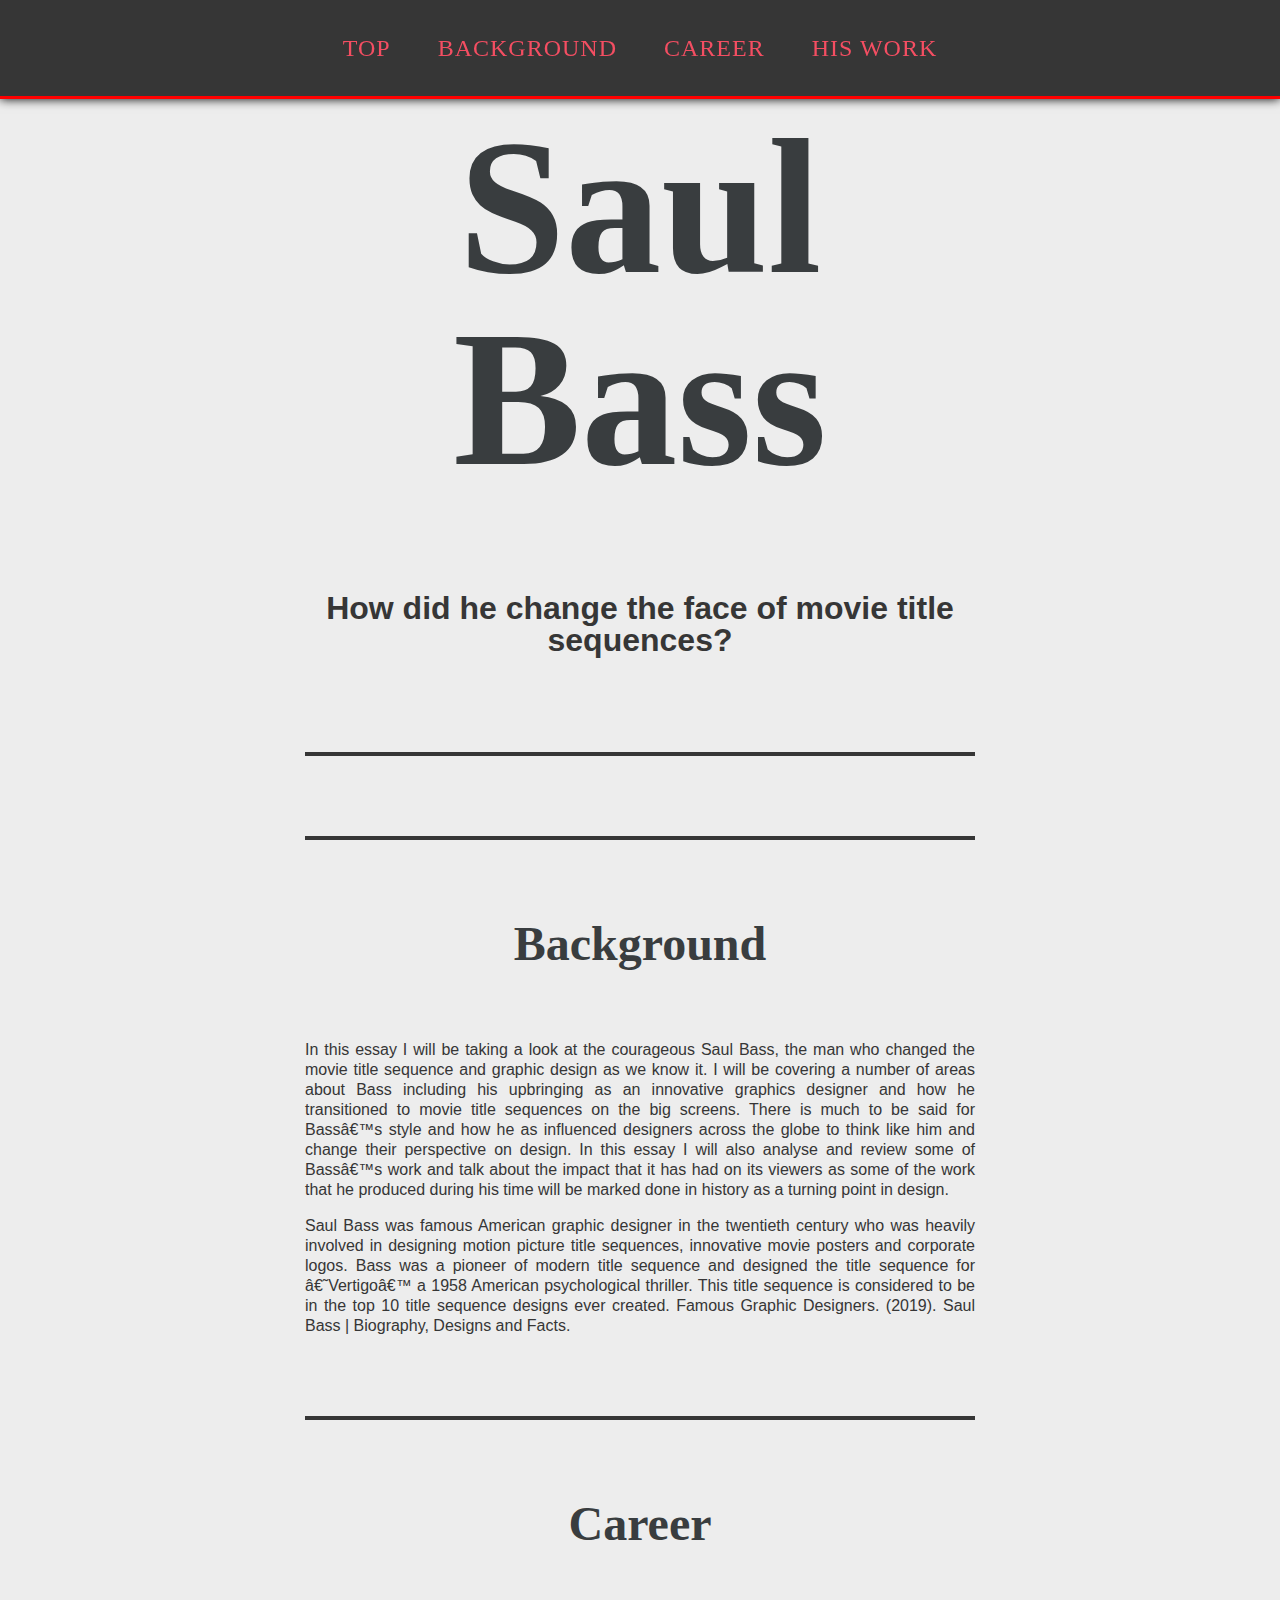
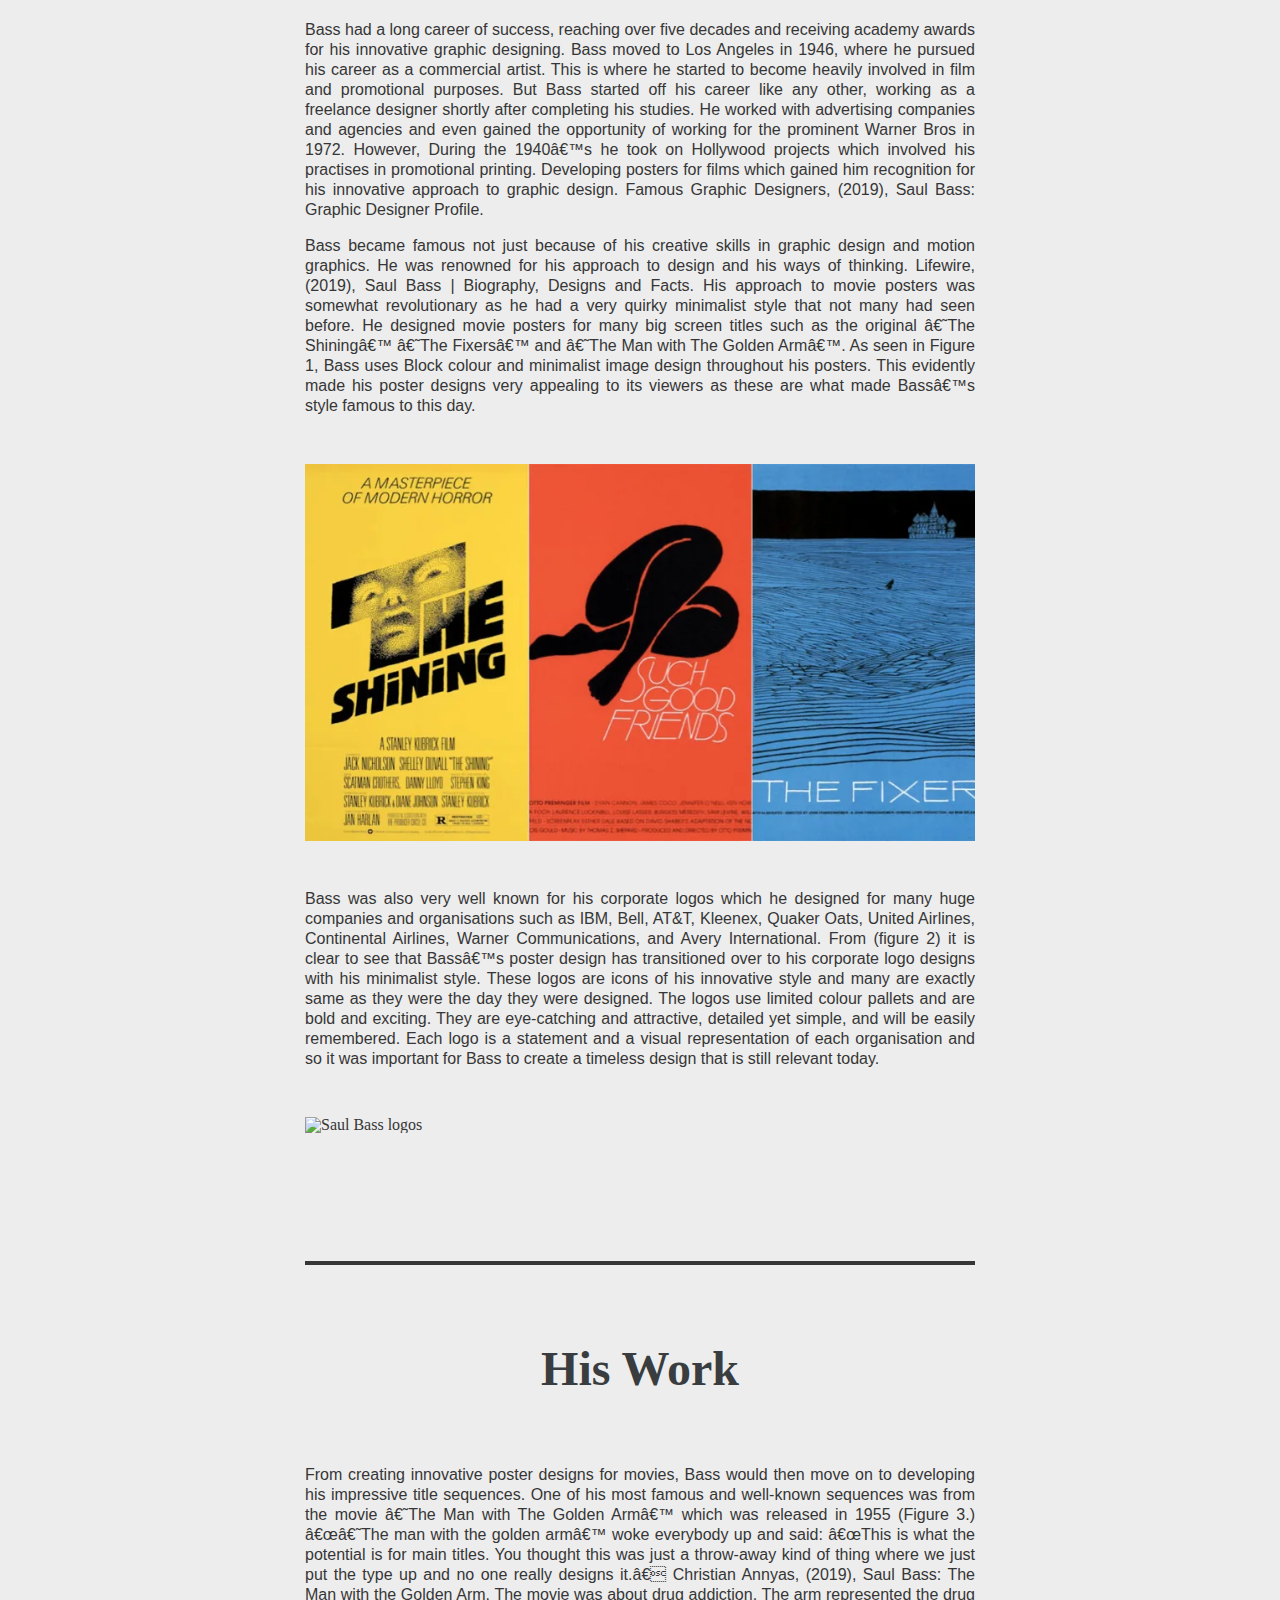
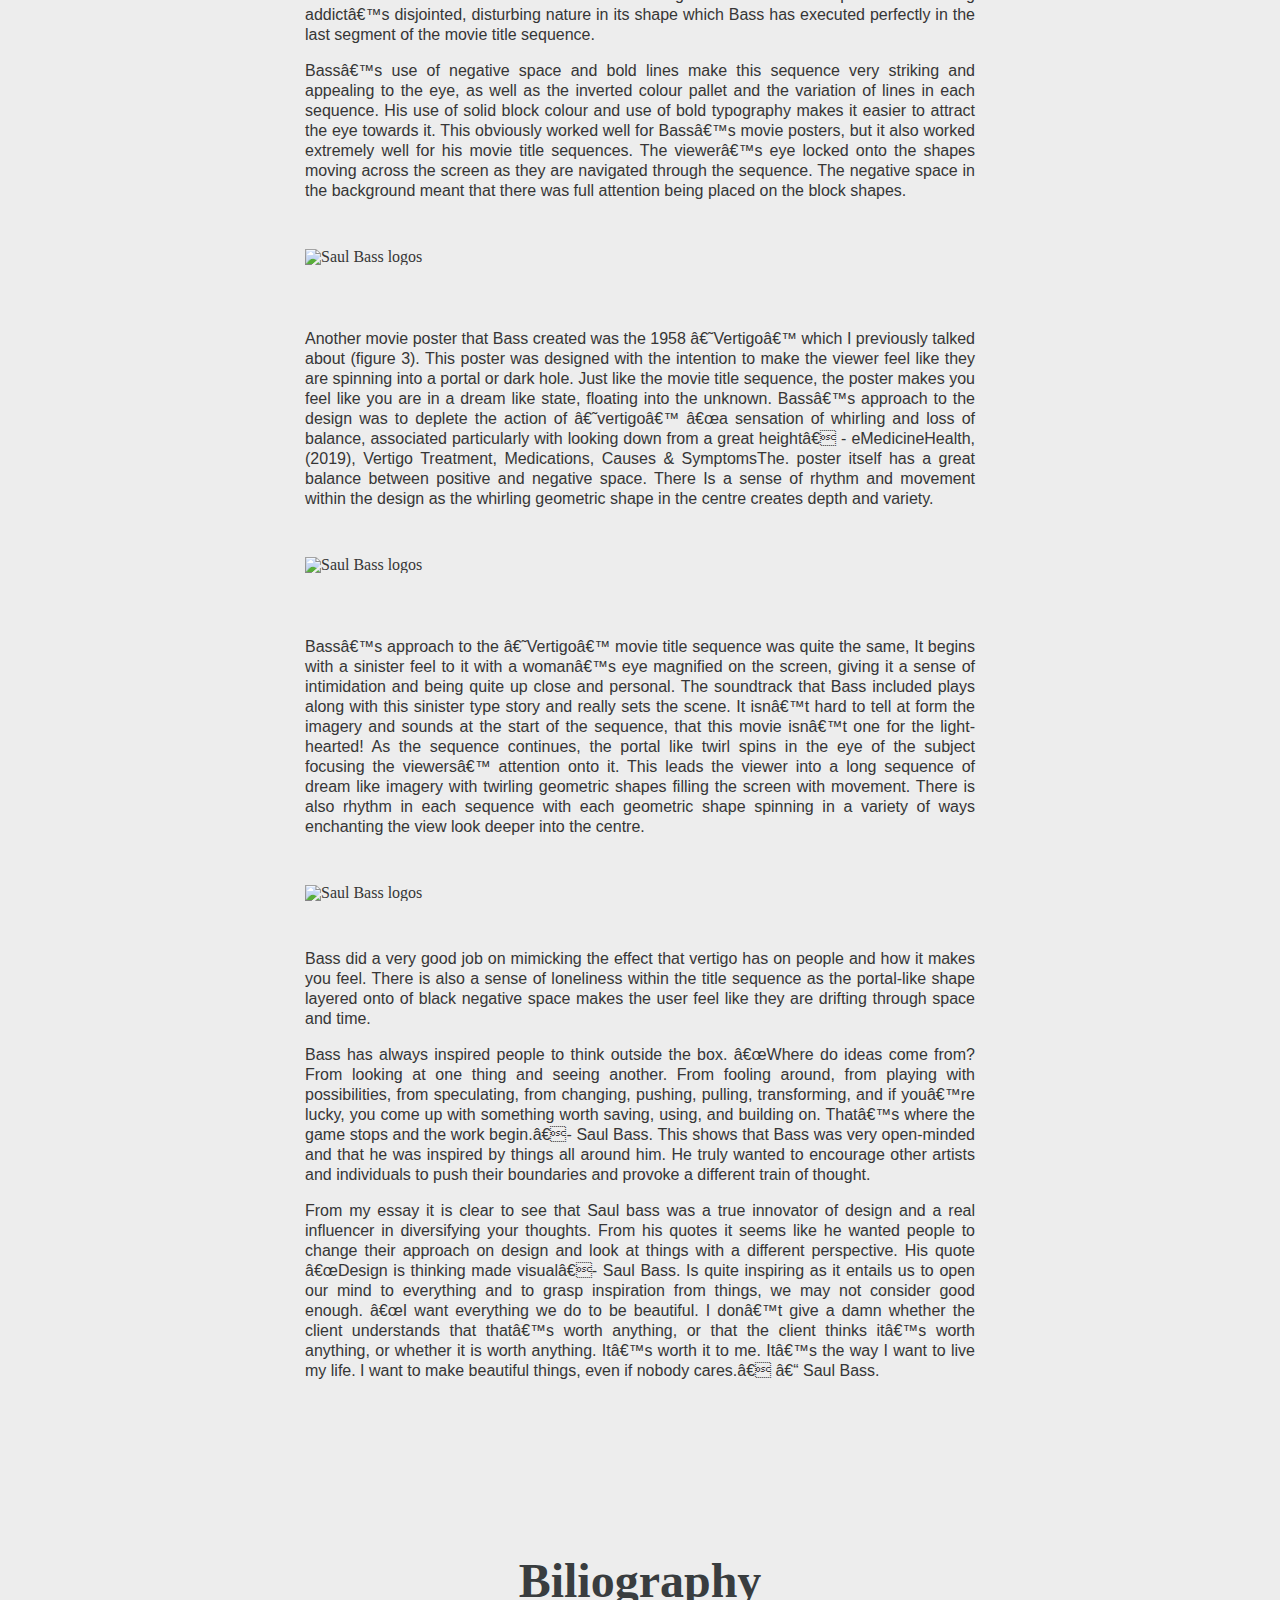
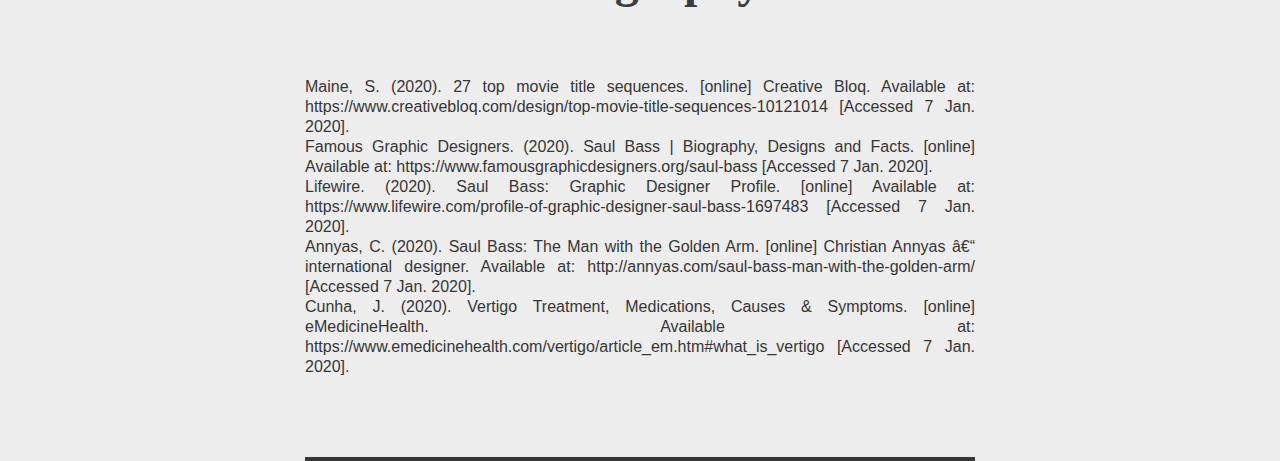
==== index.html @ de278849 "upload index" ====
<!DOCTYPE html>
<html lang="en">
<head>
  <meta charset="uft-8"/>
  <title> Essay </title>
  <link href='css/style013.css'type='text/css'
  rel='stylesheet'>
  </head>

  <body>
    <nav>
      <ul>
        <li><a href="#saul-bass">Top</a></li>
        <li><a href="#background"> Background</a></li>
          <li><a href="#career"> Career</a></li>
            <li><a href="#his-work"> His Work</a></li>
            </ul>
      </nav>
      <div class="hero">
    <header class="hero">
      <section id="saul-bass">
    <h1> Saul Bass</h1>
    <section id="question">
    <h2>How did he change the face of movie title sequences?<h2>
  </section>
</div>
          </header>

          <section id="background">
            <h3 id="background">Background</h3>
            <p>In this essay I will be taking a look at the courageous Saul Bass, the man who changed the movie title sequence and graphic design as we know it. I will be covering a number of areas about Bass including his upbringing as an innovative graphics designer and how he transitioned to movie title sequences on the big screens. There is much to be said for Bass’s style and how he as influenced designers across the globe to think like him and change their perspective on design. In this essay I will also analyse and review some of Bass’s work and talk about the impact that it has had on its viewers as some of the work that he produced during his time will be marked done in history as a turning point in design.</p>
<br>
            <p>Saul Bass was famous American graphic designer in the twentieth century who was heavily involved in designing motion picture title sequences, innovative movie posters and corporate logos. Bass was a pioneer of modern title sequence and designed the title sequence for ‘Vertigo’ a 1958 American psychological thriller. This title sequence is considered to be in the top 10 title sequence designs ever created. Famous Graphic Designers. (2019). Saul Bass | Biography, Designs and Facts.</p>

</section>

<section id="career">
            <h3 id="career">Career</h3>

<p>Bass had a long career of success, reaching over five decades and receiving academy awards for his innovative graphic designing. Bass moved to Los Angeles in 1946, where he pursued his career as a commercial artist. This is where he started to become heavily involved in film and promotional purposes. But Bass started off his career like any other, working as a freelance designer shortly after completing his studies. He worked with advertising companies and agencies and even gained the opportunity of working for the prominent Warner Bros in 1972. However, During the 1940’s he took on Hollywood projects which involved his practises in promotional printing. Developing posters for films which gained him recognition for his innovative approach to graphic design.  Famous Graphic Designers, (2019), Saul Bass: Graphic Designer Profile.
</p>
<br>
            <p>Bass became famous not just because of his creative skills in graphic design and motion graphics. He was renowned for his approach to design and his ways of thinking. Lifewire, (2019), Saul Bass | Biography, Designs and Facts. His approach to movie posters was somewhat revolutionary as he had a very quirky minimalist style that not many had seen before. He designed movie posters for many big screen titles such as the original ‘The Shining’ ‘The Fixers’ and ‘The Man with The Golden Arm’. As seen in Figure 1, Bass uses Block colour and minimalist image design throughout his posters. This evidently made his poster designs very appealing to its viewers as these are what made Bass’s style famous to this day. </p>
<img src="images/picture-1.jpg" alt="Saul Bass Posters" >


            <p>Bass was also very well known for his corporate logos which he designed for many huge companies and organisations such as IBM, Bell, AT&T, Kleenex, Quaker Oats, United Airlines, Continental Airlines, Warner Communications, and Avery International. From (figure 2) it is clear to see that Bass’s poster design has transitioned over to his corporate logo designs with his minimalist style. These logos are icons of his innovative style and many are exactly same as they were the day they were designed. The logos use limited colour pallets and are bold and exciting. They are eye-catching and attractive, detailed yet simple, and will be easily remembered. Each logo is a statement and a visual representation of each organisation and so it was important for Bass to create a timeless design that is still relevant today.</p>
            <img src="images/picture-2.png" alt="Saul Bass logos" >

</section>

<section id="his-work">
            <h3 id="his-work">His Work</h3>
           <p>From creating innovative poster designs for movies, Bass would then move on to developing his impressive title sequences. One of his most famous and well-known sequences was from the movie ‘The Man with The Golden Arm’ which was released in 1955 (Figure 3.) “‘The man with the golden arm’ woke everybody up and said: “This is what the potential is for main titles. You thought this was just a throw-away kind of thing where we just put the type up and no one really designs it.” Christian Annyas, (2019), Saul Bass: The Man with the Golden Arm. The movie was about drug addiction. The arm represented the drug addict’s disjointed, disturbing nature in its shape which Bass has executed perfectly in the last segment of the movie title sequence. </p>
<br>
           <p>Bass’s use of negative space and bold lines make this sequence very striking and appealing to the eye, as well as the inverted colour pallet and the variation of lines in each sequence. His use of solid block colour and use of bold typography makes it easier to attract the eye towards it. This obviously worked well for Bass’s movie posters, but it also worked extremely well for his movie title sequences. The viewer’s eye locked onto the shapes moving across the screen as they are navigated through the sequence. The negative space in the background meant that there was full attention being placed on the block shapes.  </p>
           <img src="images/picture-3.png" alt="Saul Bass logos" >
<br>
           <p>Another movie poster that Bass created was the 1958 ‘Vertigo’ which I previously talked about (figure 3). This poster was designed with the intention to make the viewer feel like they are spinning into a portal or dark hole. Just like the movie title sequence, the poster makes you feel like you are in a dream like state, floating into the unknown. Bass’s approach to the design was to deplete the action of ‘vertigo’ “a sensation of whirling and loss of balance, associated particularly with looking down from a great height” - eMedicineHealth, (2019), Vertigo Treatment, Medications, Causes & SymptomsThe. poster itself has a great balance between positive and negative space. There Is a sense of rhythm and movement within the design as the whirling geometric shape in the centre creates depth and variety.</p>
           <img src="images/picture-4.jpg" alt="Saul Bass logos" >
           <br>
           <p>Bass’s approach to the ‘Vertigo’ movie title sequence was quite the same, It begins with a sinister feel to it with a woman’s eye magnified on the screen, giving it a sense of intimidation and being quite up close and personal. The soundtrack that Bass included plays along with this sinister type story and really sets the scene. It isn’t hard to tell at form the imagery and sounds at the start of the sequence, that this movie isn’t one for the light-hearted! As the sequence continues, the portal like twirl spins in the eye of the subject focusing the viewers’ attention onto it. This leads the viewer into a long sequence of dream like imagery with twirling geometric shapes filling the screen with movement. There is also rhythm in each sequence with each geometric shape spinning in a variety of ways enchanting the view look deeper into the centre.</p>
           <img src="images/picture-5.jpg" alt="Saul Bass logos" >
           <p>Bass did a very good job on mimicking the effect that vertigo has on people and how it makes you feel. There is also a sense of loneliness within the title sequence as the portal-like shape layered onto of black negative space makes the user feel like they are drifting through space and time. </p>
           <br>
           <p>Bass has always inspired people to think outside the box. “Where do ideas come from? From looking at one thing and seeing another. From fooling around, from playing with possibilities, from speculating, from changing, pushing, pulling, transforming, and if you’re lucky, you come up with something worth saving, using, and building on. That’s where the game stops and the work begin.”- Saul Bass. This shows that Bass was very open-minded and that he was inspired by things all around him. He truly wanted to encourage other artists and individuals to push their boundaries and provoke a different train of thought.</p>
           <br>
           <p>From my essay it is clear to see that Saul bass was a true innovator of design and a real influencer in diversifying your thoughts. From his quotes it seems like he wanted people to change their approach on design and look at things with a different perspective. His quote “Design is thinking made visual”- Saul Bass. Is quite inspiring as it entails us to open our mind to everything and to grasp inspiration from things, we may not consider good enough. “I want everything we do to be beautiful. I don’t give a damn whether the client understands that that’s worth anything, or that the client thinks it’s worth anything, or whether it is worth anything. It’s worth it to me. It’s the way I want to live my life. I want to make beautiful things, even if nobody cares.” – Saul Bass. </p>
         <br>
         </section>
         <section>
           <h3> Biliography </h3>

           <p>Maine, S. (2020). 27 top movie title sequences. [online] Creative Bloq. Available at: https://www.creativebloq.com/design/top-movie-title-sequences-10121014 [Accessed 7 Jan. 2020].</p>
           <p>Famous Graphic Designers. (2020). Saul Bass | Biography, Designs and Facts. [online] Available at: https://www.famousgraphicdesigners.org/saul-bass [Accessed 7 Jan. 2020].</p>
           <p>Lifewire. (2020). Saul Bass: Graphic Designer Profile. [online] Available at: https://www.lifewire.com/profile-of-graphic-designer-saul-bass-1697483 [Accessed 7 Jan. 2020].</p>
           <p>Annyas, C. (2020). Saul Bass: The Man with the Golden Arm. [online] Christian Annyas – international designer. Available at: http://annyas.com/saul-bass-man-with-the-golden-arm/ [Accessed 7 Jan. 2020].</p>
           <p>Cunha, J. (2020). Vertigo Treatment, Medications, Causes & Symptoms. [online] eMedicineHealth. Available at: https://www.emedicinehealth.com/vertigo/article_em.htm#what_is_vertigo [Accessed 7 Jan. 2020].</p>
           <p></p>


<footer> </footer>
</body>
</html>
---- css/style013.css ----
/*-------- CSS Reset -------*/

*{
padding:0;
margin:0;
font-size:100%;
line-height:1em;
}

body{
  width:80%;
  max-width: 700px;
  margin: auto;
  background: #EDEDED;
  color:#363636;
  Font-family: 'Futura', serif;

}
  /*---------- Typography ------------*/

  h1,h2,h3,h4 {normal;
      font-weight: normal;
      color:#393D3F;
      text-align: center;
    }

    p {font-family: 'Futura', sans-serif;
  color: #363636;
text-align: center;
line-height:20px;
text-align: justify;
}

    h1 {font-size: 12em;
      text-align: center;
      font-weight: bold;
    }
    h2 {font-size: 2em;
    font-family: 'Futura', sans-serif;
    color: #363636;
    font-weight: bold;
    padding-top: 2em;
    }
    h3 {font-size: 3em;
        margin-bottom: 1.5em;
      text-align: center;
    font-weight: bold;}

        /*---------style links------*/
        a{
          color: #8F0040
          text-decoration: none;
        }
        a:hover{
          color:chocolate;
          border-bottom: none;
        }
        /*--------image--------*/
        img {
          display: block;
          margin: 3em auto;
          padding: 0;
          max-width: 100%;}

        #picture-1 {
          padding-top:5em;
        }



        /*------------------- NAVIGATION ------------------*/
        nav {
            position: fixed;
            top: 0;
            left: 0;
            margin: 0;
            width: 100%;
            background-color: #363636;
            padding: 1.5em 0;
            font-size: 1.5em;
            box-shadow: 0 0 10px 0 black;
              border-bottom: 3px solid red;

        }

        nav ul {
            text-align: center;
            text-transform: uppercase;
            letter-spacing: 1px;
        }

        nav ul li {
            display:inline;
            margin: 20px;
            background: none;
        }

        nav a:link {
            color: #f44e62;
            text-decoration: none;
        }

        nav a:visited {
            color: #fafafa;
        }

        nav a:hover {
            border-bottom: none;
            color: #f44e62;
            transition: all 0.3s ease-in-out;}

        section{ background-color: #EDEDED;
        color: #363636;
        width:100%;
        max-width: 670px;
        margin: auto;
        padding: 5em 0;
        border-bottom: 4px solid #363636;
}
#his-work{
  border-bottom: none;
}

#question {
  padding-top: 2em;
  padding-bottom: 2em;
text-align: center;}
#saul-bass {
  padding-top: 7em;
  padding-bottom: 5em;

}
/*---------header----------*/
#header {
background: black url(images/saul_bass.jpg) center no-repeat;
}



          /*--------adding Flex--------*/

          article {display:flex;
          padding-right: 1em;}

          .main {flex: 3;
          padding-right: 1em;}

          aside {flex: 1;
          font-size: 0.75em;
         font-style:italic;
         border-left: 1px solid #333;
         padding-left: 1em;
         }


#background .flex-container{
  display: flex;
}
#background .flex-item {
  flex-wrap: wrap;
  text
}
#background p{
  text-align: justify;
}
#career .flex-container{
  display: flex;
}
#career .flex-item {
  flex-wrap: wrap;
  text
}
#career p{
  text-align:justify;
}
#his-work .flex-container{
  display: flex;
}
#his-work .flex-item {
  flex-wrap: wrap;
  text
}
#his-work p{
  text-align:justify;
}

         /*---------footer
         footer {
             text-align: center;
             font-size: 0.707em;
             padding: 2em 0 4em 0;
             background-color: #363636;
             bottom: 0;
             left: 0;
             margin: 0;
             width: 100%; -------*/
         }
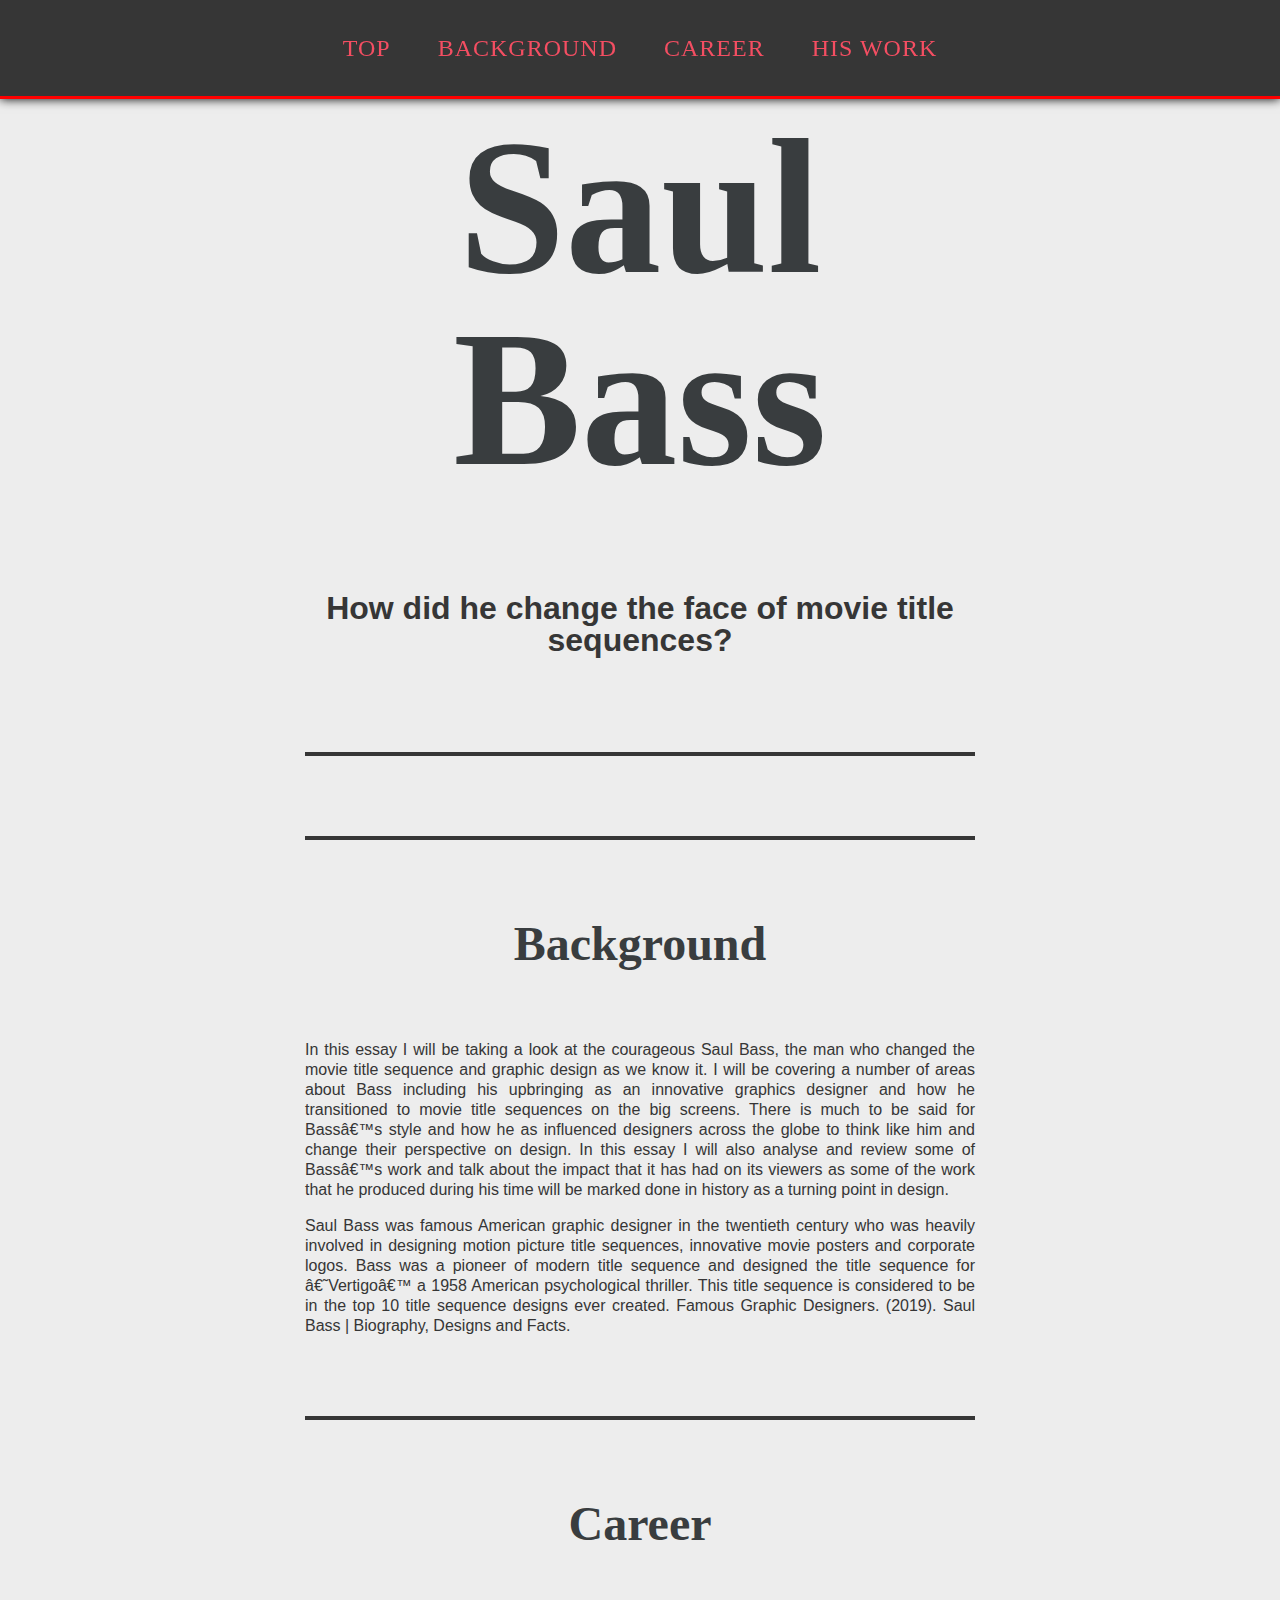
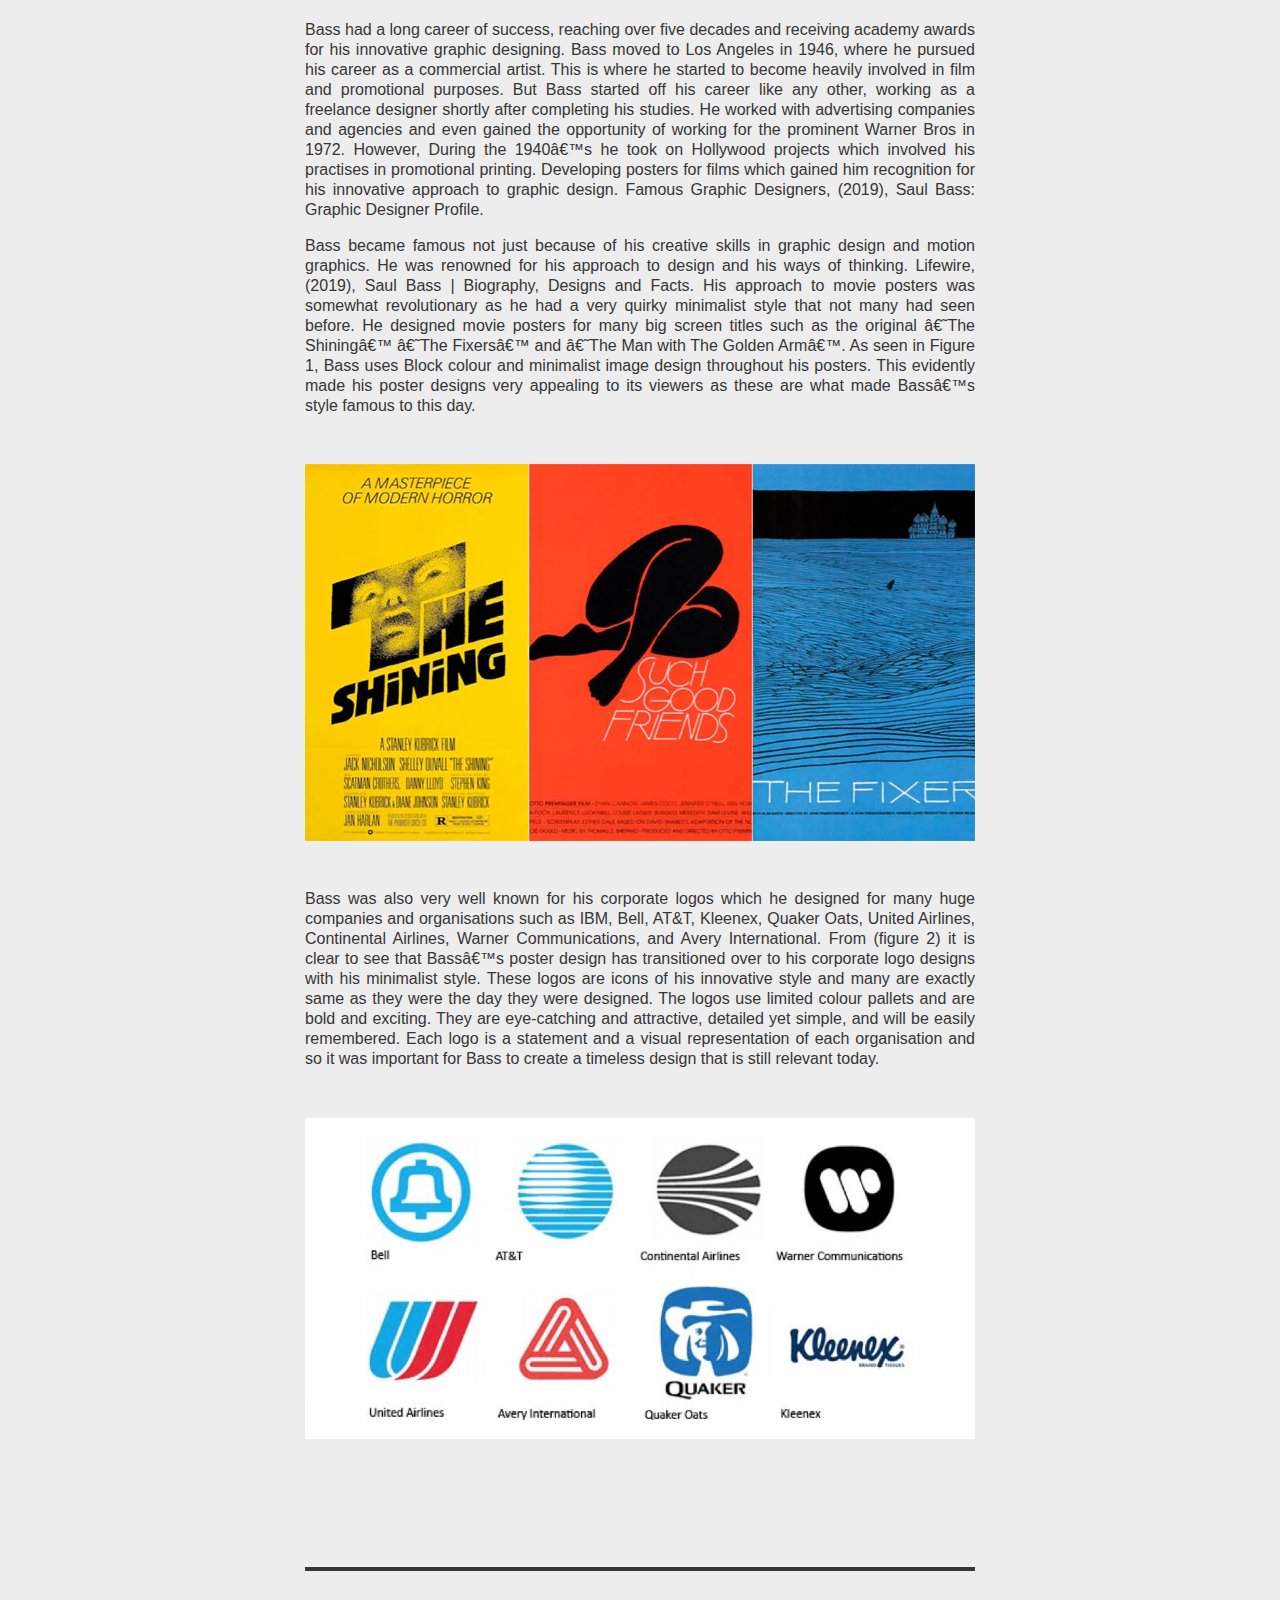
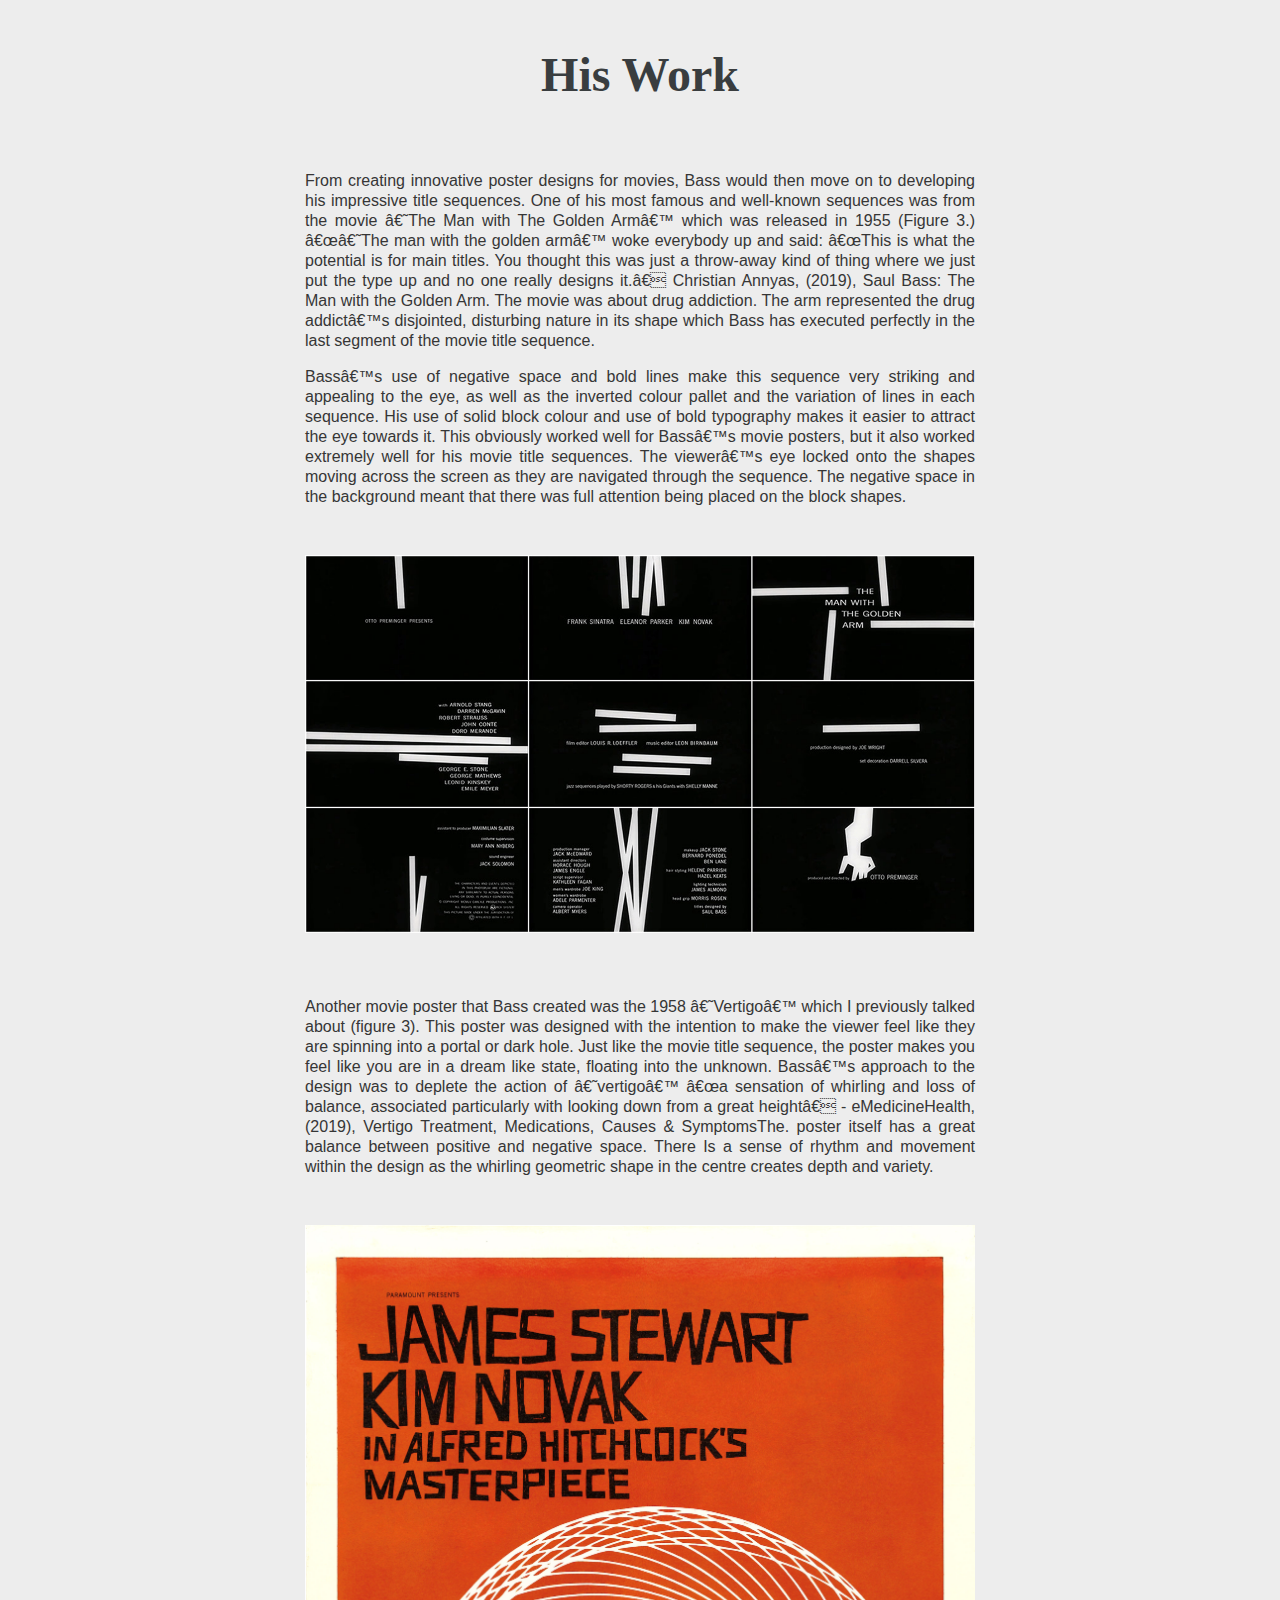
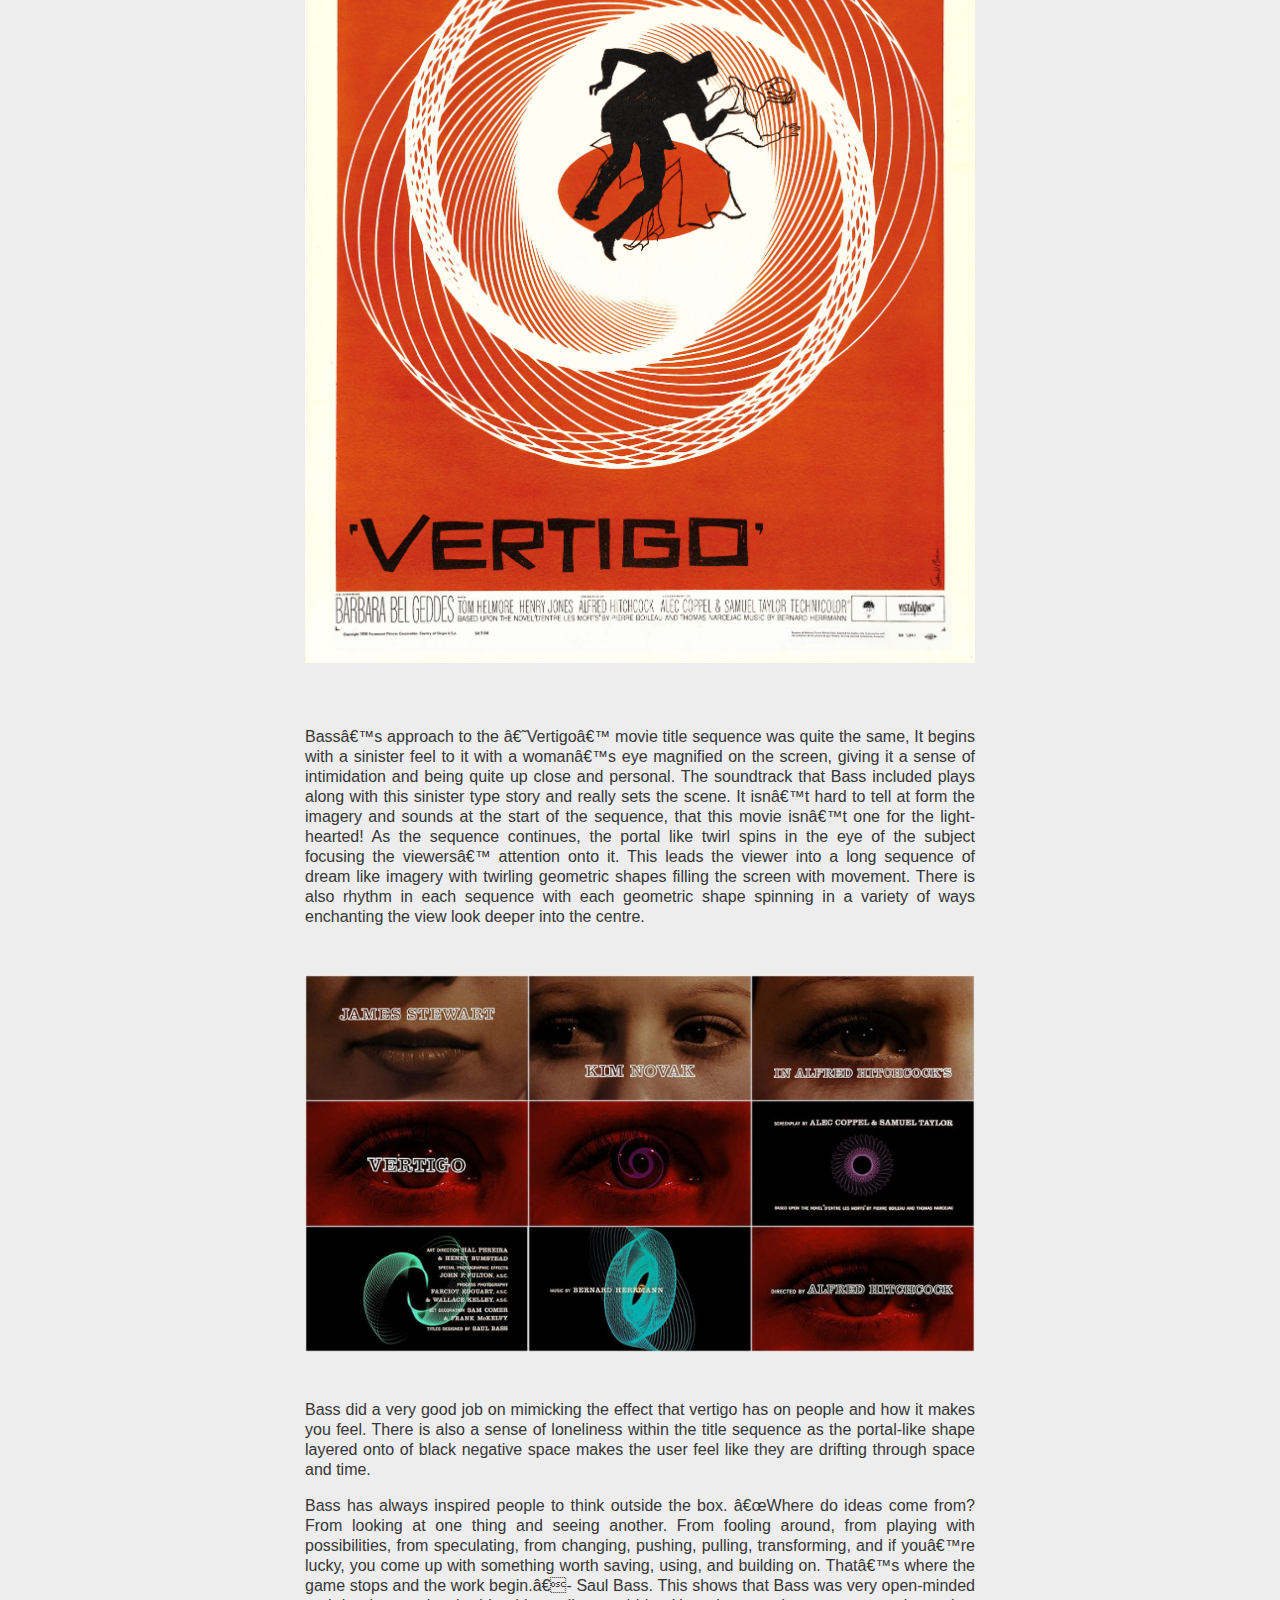
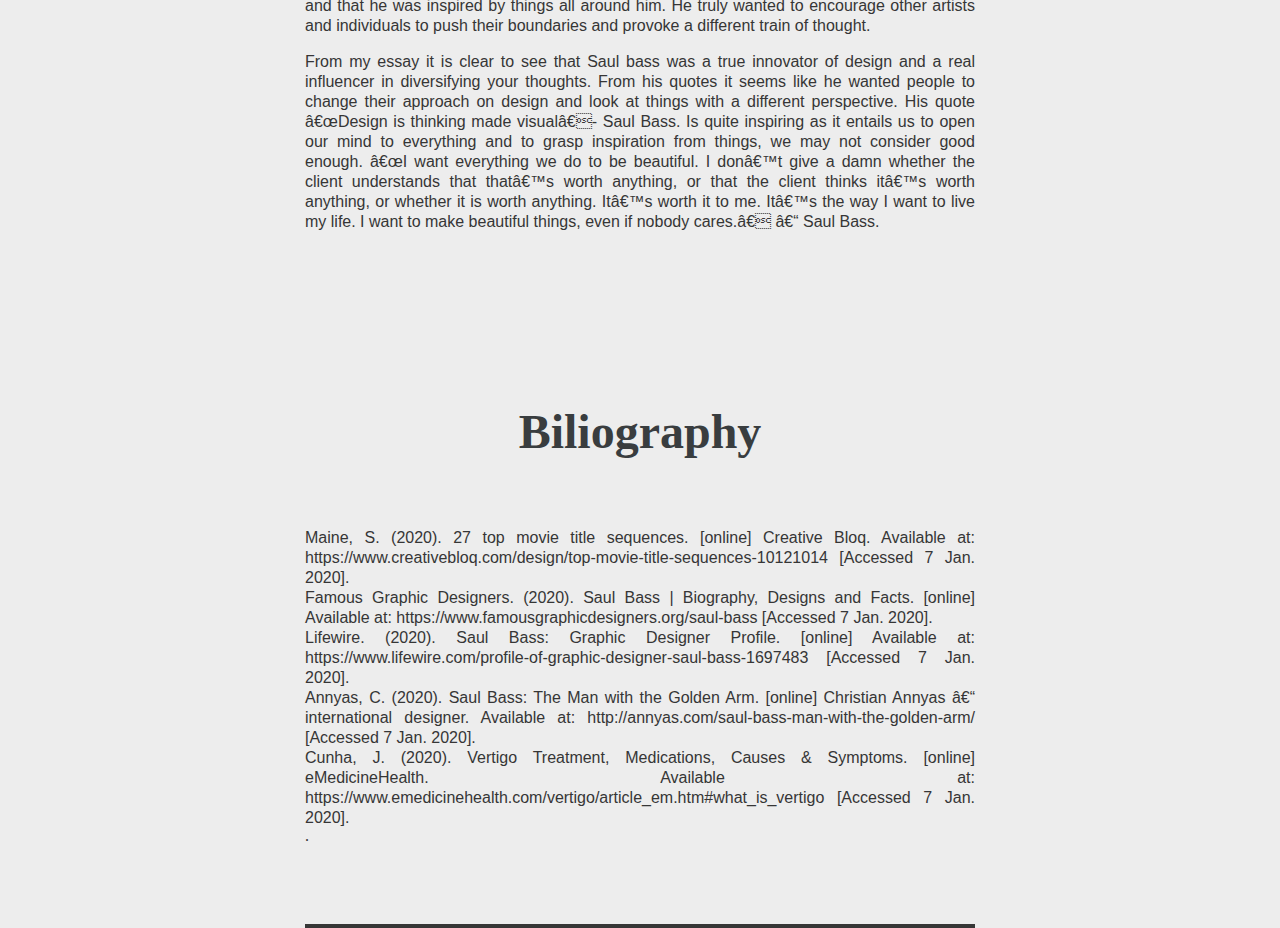
==== commit ba081eab: "update full stop" ====
--- a/index.html
+++ b/index.html
@@ -75,7 +75,7 @@
            <p>Famous Graphic Designers. (2020). Saul Bass | Biography, Designs and Facts. [online] Available at: https://www.famousgraphicdesigners.org/saul-bass [Accessed 7 Jan. 2020].</p>
            <p>Lifewire. (2020). Saul Bass: Graphic Designer Profile. [online] Available at: https://www.lifewire.com/profile-of-graphic-designer-saul-bass-1697483 [Accessed 7 Jan. 2020].</p>
            <p>Annyas, C. (2020). Saul Bass: The Man with the Golden Arm. [online] Christian Annyas – international designer. Available at: http://annyas.com/saul-bass-man-with-the-golden-arm/ [Accessed 7 Jan. 2020].</p>
-           <p>Cunha, J. (2020). Vertigo Treatment, Medications, Causes & Symptoms. [online] eMedicineHealth. Available at: https://www.emedicinehealth.com/vertigo/article_em.htm#what_is_vertigo [Accessed 7 Jan. 2020].</p>
+           <p>Cunha, J. (2020). Vertigo Treatment, Medications, Causes & Symptoms. [online] eMedicineHealth. Available at: https://www.emedicinehealth.com/vertigo/article_em.htm#what_is_vertigo [Accessed 7 Jan. 2020].</p>.
            <p></p>
 
 
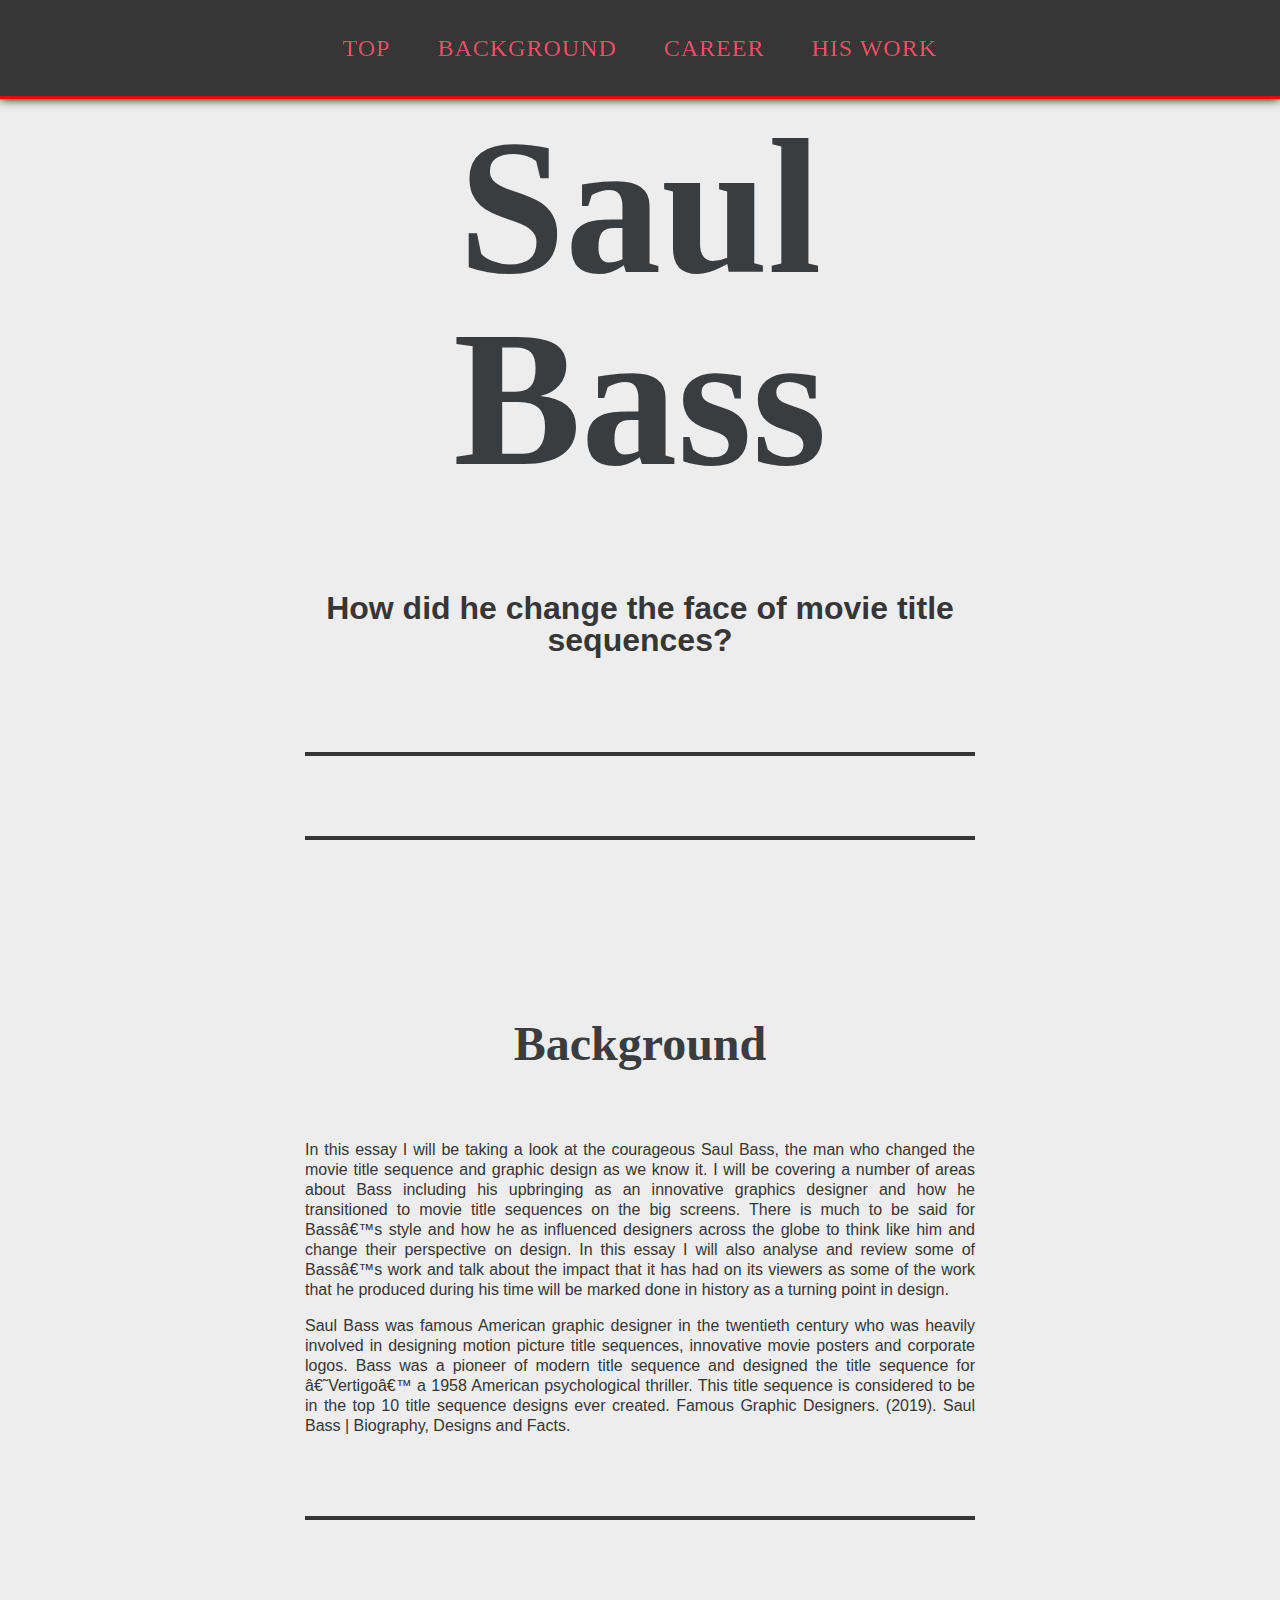
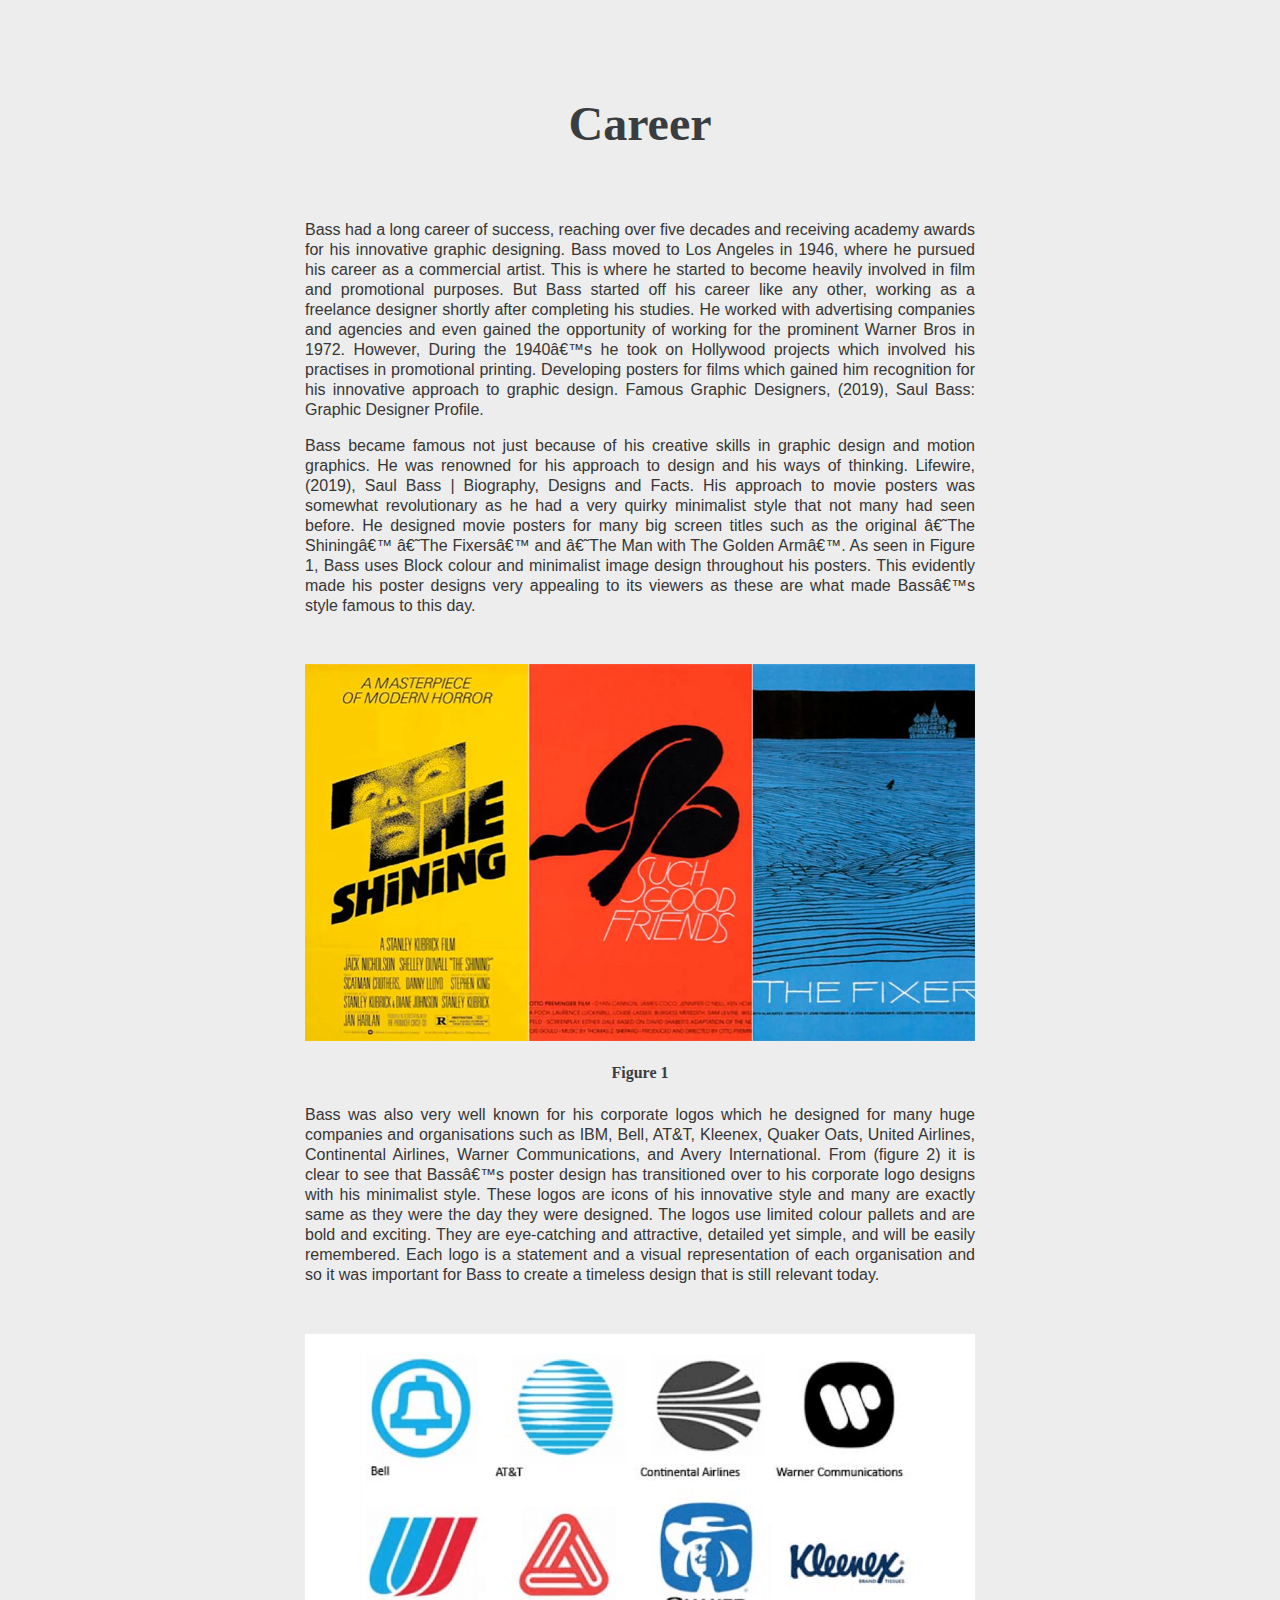
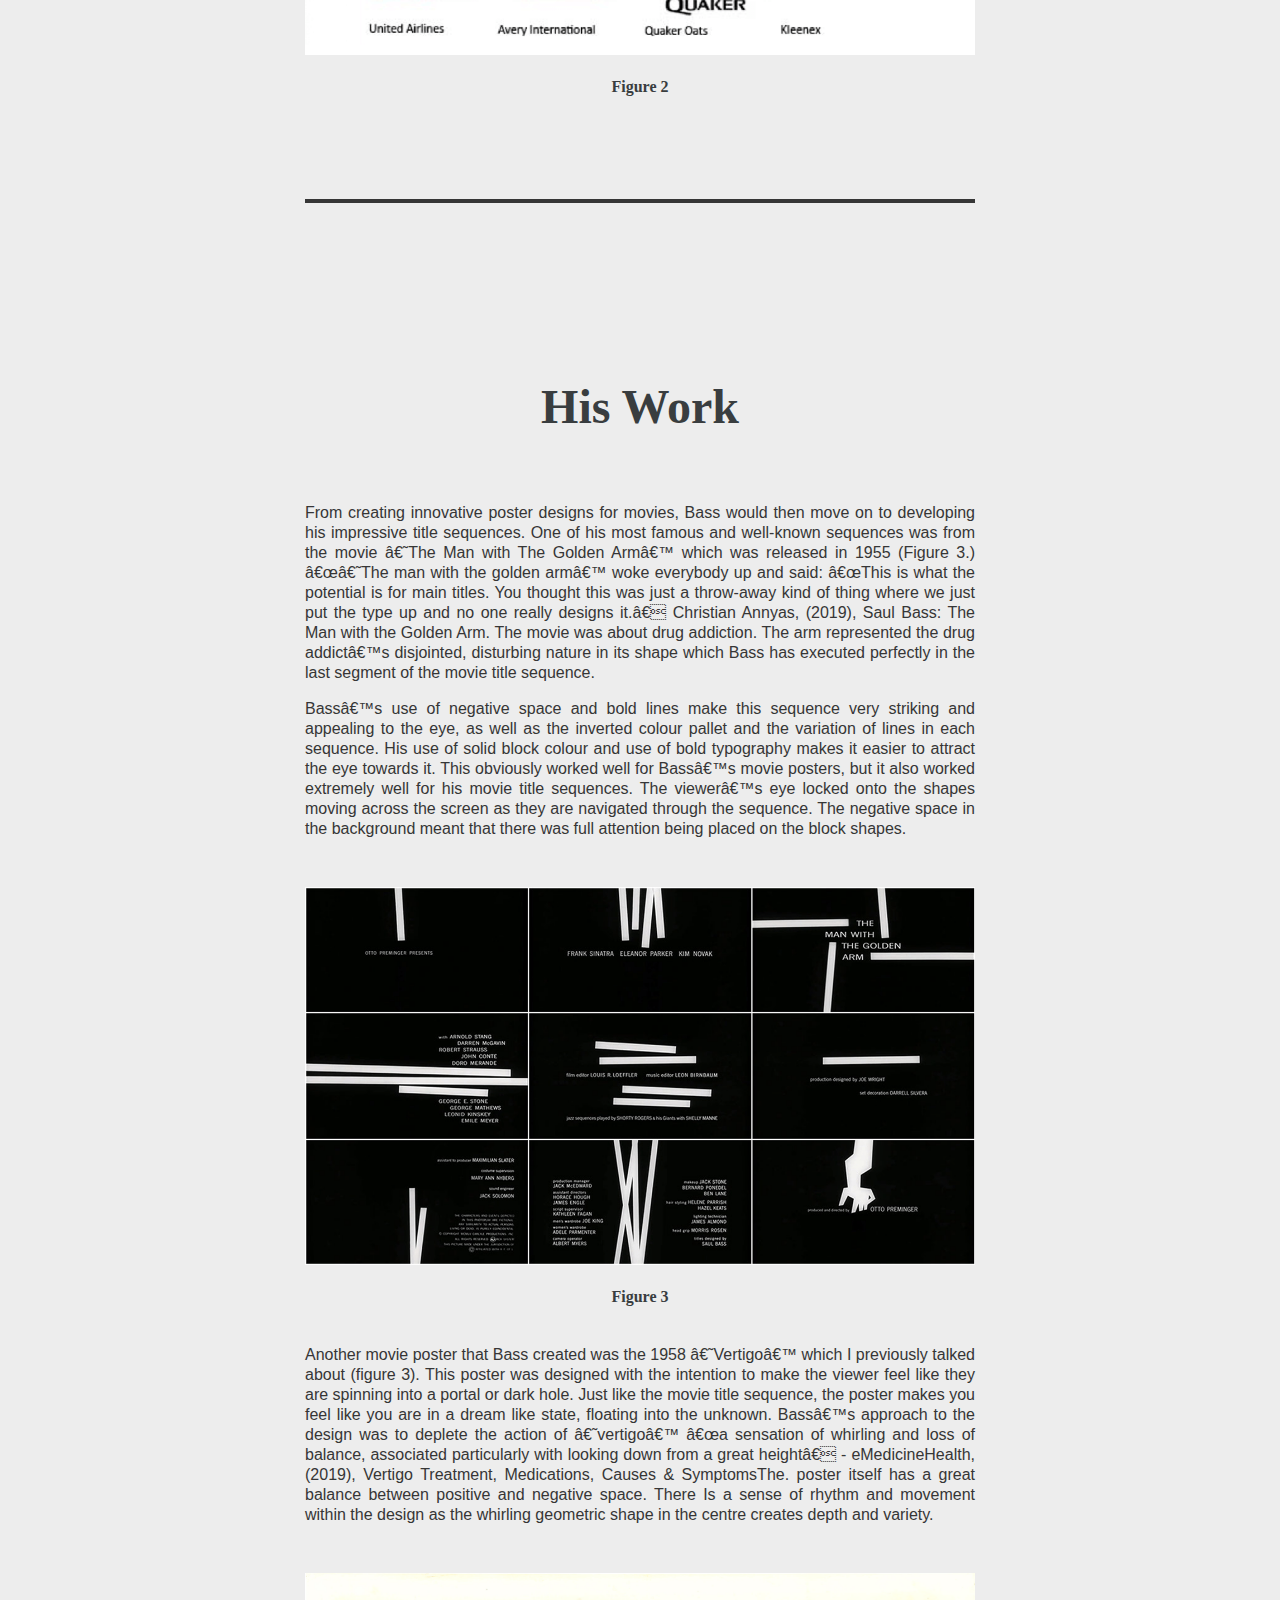
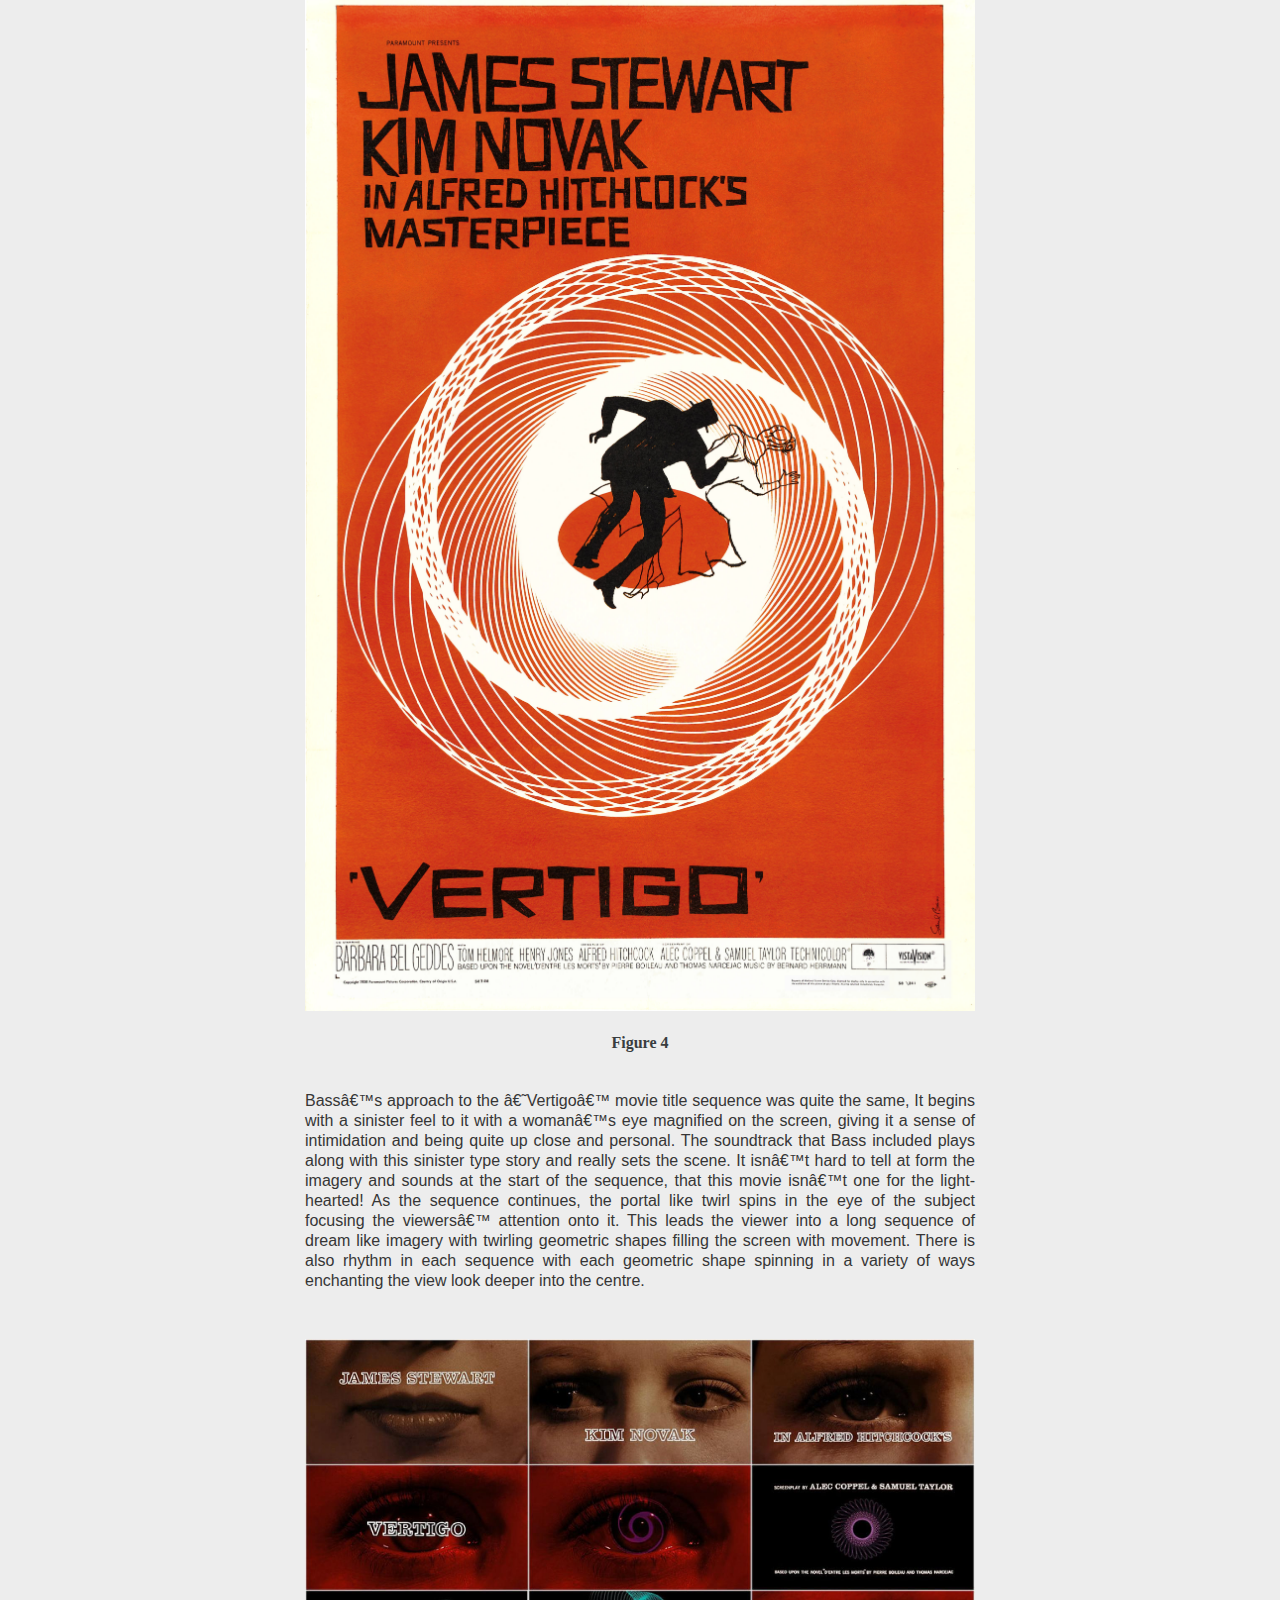
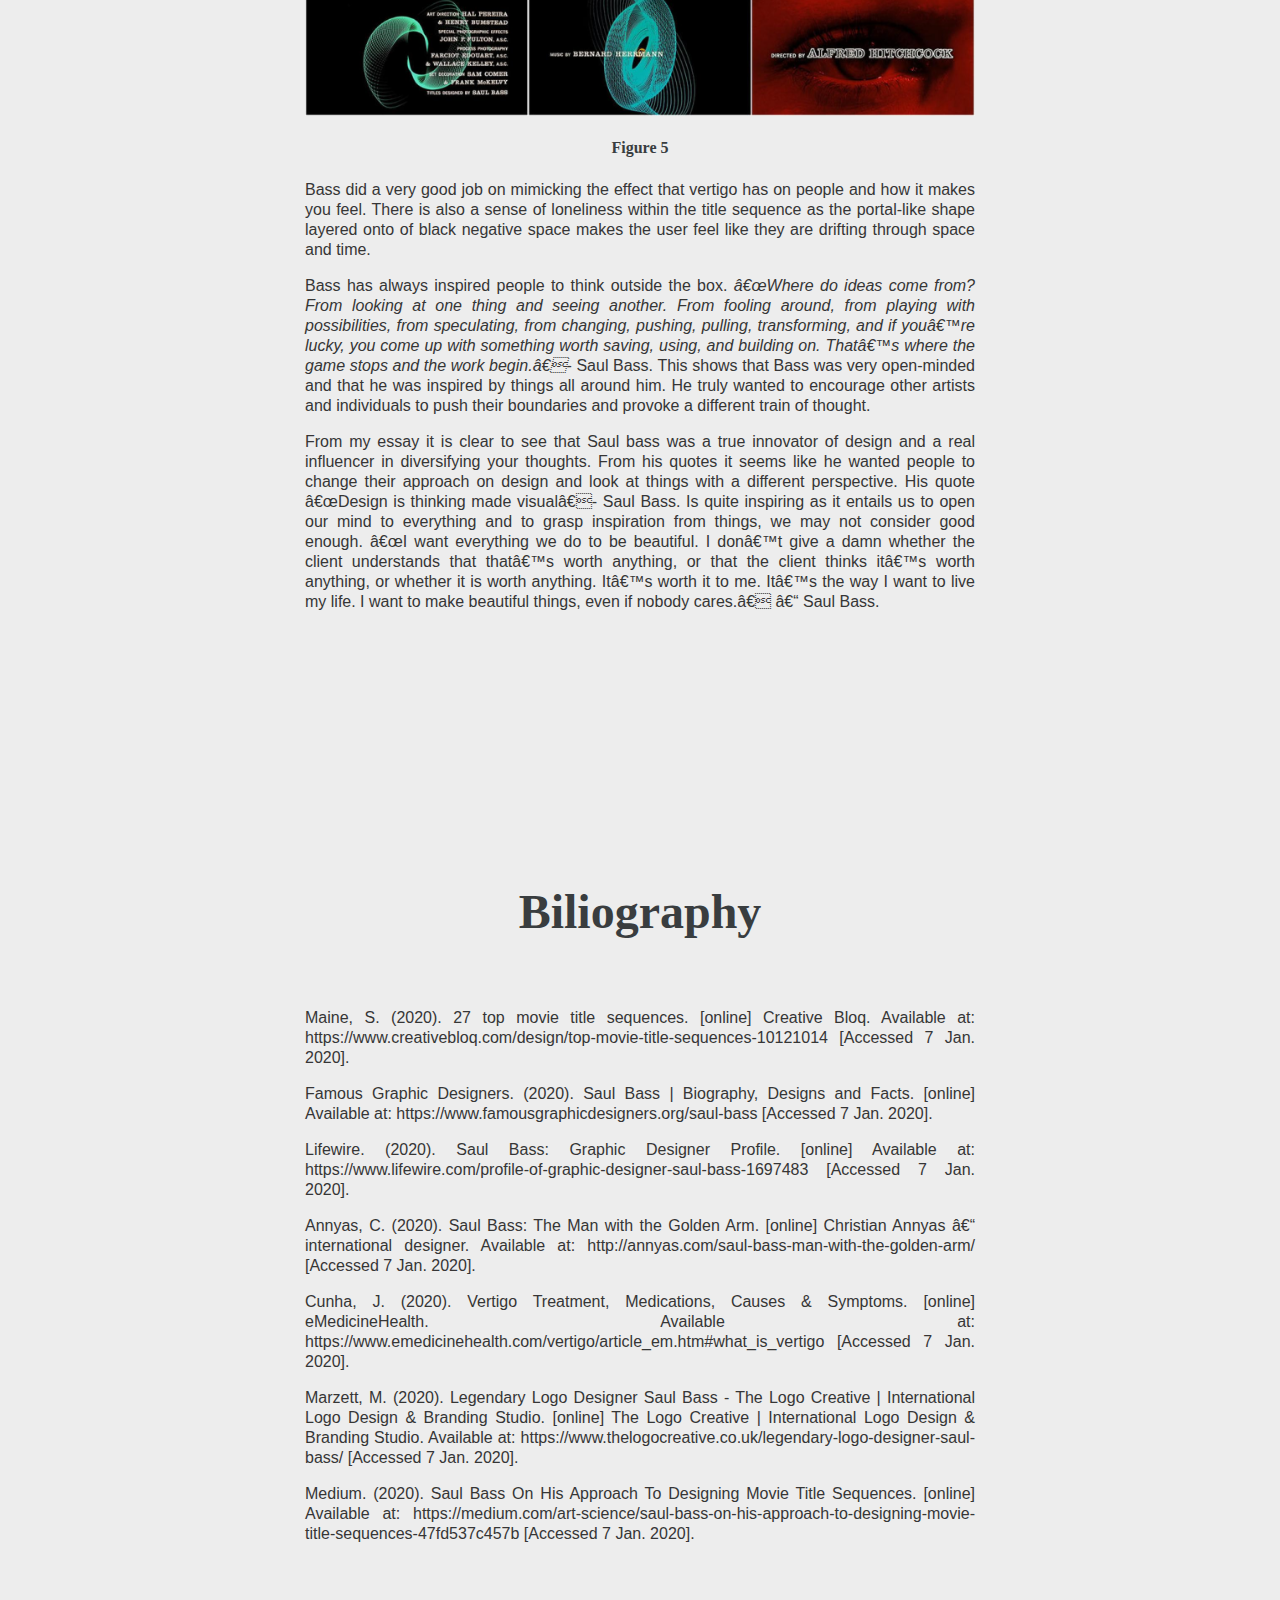
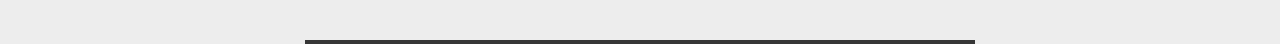
==== commit 5697bbe8: "updated features" ====
--- a/index.html
+++ b/index.html
@@ -42,11 +42,12 @@
 <br>
             <p>Bass became famous not just because of his creative skills in graphic design and motion graphics. He was renowned for his approach to design and his ways of thinking. Lifewire, (2019), Saul Bass | Biography, Designs and Facts. His approach to movie posters was somewhat revolutionary as he had a very quirky minimalist style that not many had seen before. He designed movie posters for many big screen titles such as the original ‘The Shining’ ‘The Fixers’ and ‘The Man with The Golden Arm’. As seen in Figure 1, Bass uses Block colour and minimalist image design throughout his posters. This evidently made his poster designs very appealing to its viewers as these are what made Bass’s style famous to this day. </p>
 <img src="images/picture-1.jpg" alt="Saul Bass Posters" >
+            <h4>Figure 1</h4>
 
 
             <p>Bass was also very well known for his corporate logos which he designed for many huge companies and organisations such as IBM, Bell, AT&T, Kleenex, Quaker Oats, United Airlines, Continental Airlines, Warner Communications, and Avery International. From (figure 2) it is clear to see that Bass’s poster design has transitioned over to his corporate logo designs with his minimalist style. These logos are icons of his innovative style and many are exactly same as they were the day they were designed. The logos use limited colour pallets and are bold and exciting. They are eye-catching and attractive, detailed yet simple, and will be easily remembered. Each logo is a statement and a visual representation of each organisation and so it was important for Bass to create a timeless design that is still relevant today.</p>
             <img src="images/picture-2.png" alt="Saul Bass logos" >
-
+  <h4>Figure 2</h4>
 </section>
 
 <section id="his-work">
@@ -55,15 +56,18 @@
 <br>
            <p>Bass’s use of negative space and bold lines make this sequence very striking and appealing to the eye, as well as the inverted colour pallet and the variation of lines in each sequence. His use of solid block colour and use of bold typography makes it easier to attract the eye towards it. This obviously worked well for Bass’s movie posters, but it also worked extremely well for his movie title sequences. The viewer’s eye locked onto the shapes moving across the screen as they are navigated through the sequence. The negative space in the background meant that there was full attention being placed on the block shapes.  </p>
            <img src="images/picture-3.png" alt="Saul Bass logos" >
+             <h4>Figure 3</h4>
 <br>
            <p>Another movie poster that Bass created was the 1958 ‘Vertigo’ which I previously talked about (figure 3). This poster was designed with the intention to make the viewer feel like they are spinning into a portal or dark hole. Just like the movie title sequence, the poster makes you feel like you are in a dream like state, floating into the unknown. Bass’s approach to the design was to deplete the action of ‘vertigo’ “a sensation of whirling and loss of balance, associated particularly with looking down from a great height” - eMedicineHealth, (2019), Vertigo Treatment, Medications, Causes & SymptomsThe. poster itself has a great balance between positive and negative space. There Is a sense of rhythm and movement within the design as the whirling geometric shape in the centre creates depth and variety.</p>
            <img src="images/picture-4.jpg" alt="Saul Bass logos" >
+             <h4>Figure 4</h4>
            <br>
            <p>Bass’s approach to the ‘Vertigo’ movie title sequence was quite the same, It begins with a sinister feel to it with a woman’s eye magnified on the screen, giving it a sense of intimidation and being quite up close and personal. The soundtrack that Bass included plays along with this sinister type story and really sets the scene. It isn’t hard to tell at form the imagery and sounds at the start of the sequence, that this movie isn’t one for the light-hearted! As the sequence continues, the portal like twirl spins in the eye of the subject focusing the viewers’ attention onto it. This leads the viewer into a long sequence of dream like imagery with twirling geometric shapes filling the screen with movement. There is also rhythm in each sequence with each geometric shape spinning in a variety of ways enchanting the view look deeper into the centre.</p>
            <img src="images/picture-5.jpg" alt="Saul Bass logos" >
+             <h4>Figure 5</h4>
            <p>Bass did a very good job on mimicking the effect that vertigo has on people and how it makes you feel. There is also a sense of loneliness within the title sequence as the portal-like shape layered onto of black negative space makes the user feel like they are drifting through space and time. </p>
            <br>
-           <p>Bass has always inspired people to think outside the box. “Where do ideas come from? From looking at one thing and seeing another. From fooling around, from playing with possibilities, from speculating, from changing, pushing, pulling, transforming, and if you’re lucky, you come up with something worth saving, using, and building on. That’s where the game stops and the work begin.”- Saul Bass. This shows that Bass was very open-minded and that he was inspired by things all around him. He truly wanted to encourage other artists and individuals to push their boundaries and provoke a different train of thought.</p>
+           <p>Bass has always inspired people to think outside the box. <i>“Where do ideas come from? From looking at one thing and seeing another. From fooling around, from playing with possibilities, from speculating, from changing, pushing, pulling, transforming, and if you’re lucky, you come up with something worth saving, using, and building on. That’s where the game stops and the work begin.”</i>- Saul Bass. This shows that Bass was very open-minded and that he was inspired by things all around him. He truly wanted to encourage other artists and individuals to push their boundaries and provoke a different train of thought.</p>
            <br>
            <p>From my essay it is clear to see that Saul bass was a true innovator of design and a real influencer in diversifying your thoughts. From his quotes it seems like he wanted people to change their approach on design and look at things with a different perspective. His quote “Design is thinking made visual”- Saul Bass. Is quite inspiring as it entails us to open our mind to everything and to grasp inspiration from things, we may not consider good enough. “I want everything we do to be beautiful. I don’t give a damn whether the client understands that that’s worth anything, or that the client thinks it’s worth anything, or whether it is worth anything. It’s worth it to me. It’s the way I want to live my life. I want to make beautiful things, even if nobody cares.” – Saul Bass. </p>
          <br>
@@ -72,11 +76,19 @@
            <h3> Biliography </h3>
 
            <p>Maine, S. (2020). 27 top movie title sequences. [online] Creative Bloq. Available at: https://www.creativebloq.com/design/top-movie-title-sequences-10121014 [Accessed 7 Jan. 2020].</p>
+           <br>
            <p>Famous Graphic Designers. (2020). Saul Bass | Biography, Designs and Facts. [online] Available at: https://www.famousgraphicdesigners.org/saul-bass [Accessed 7 Jan. 2020].</p>
+           <br>
            <p>Lifewire. (2020). Saul Bass: Graphic Designer Profile. [online] Available at: https://www.lifewire.com/profile-of-graphic-designer-saul-bass-1697483 [Accessed 7 Jan. 2020].</p>
+           <br>
            <p>Annyas, C. (2020). Saul Bass: The Man with the Golden Arm. [online] Christian Annyas – international designer. Available at: http://annyas.com/saul-bass-man-with-the-golden-arm/ [Accessed 7 Jan. 2020].</p>
-           <p>Cunha, J. (2020). Vertigo Treatment, Medications, Causes & Symptoms. [online] eMedicineHealth. Available at: https://www.emedicinehealth.com/vertigo/article_em.htm#what_is_vertigo [Accessed 7 Jan. 2020].</p>.
-           <p></p>
+           <br>
+           <p>Cunha, J. (2020). Vertigo Treatment, Medications, Causes & Symptoms. [online] eMedicineHealth. Available at: https://www.emedicinehealth.com/vertigo/article_em.htm#what_is_vertigo [Accessed 7 Jan. 2020].</p>
+           <br>
+           <p>Marzett, M. (2020). Legendary Logo Designer Saul Bass - The Logo Creative | International Logo Design & Branding Studio. [online] The Logo Creative | International Logo Design & Branding Studio. Available at: https://www.thelogocreative.co.uk/legendary-logo-designer-saul-bass/ [Accessed 7 Jan. 2020].</p>
+           <br>
+           <p>Medium. (2020). Saul Bass On His Approach To Designing Movie Title Sequences. [online] Available at: https://medium.com/art-science/saul-bass-on-his-approach-to-designing-movie-title-sequences-47fd537c457b [Accessed 7 Jan. 2020].</p>
+           <br>
 
 
 <footer> </footer>
--- a/css/style013.css
+++ b/css/style013.css
@@ -6,6 +6,8 @@
 font-size:100%;
 line-height:1em;
 }
+
+html{ scroll-behavior: smooth;}
 
 body{
   width:80%;
@@ -44,9 +46,19 @@
     h3 {font-size: 3em;
         margin-bottom: 1.5em;
       text-align: center;
-    font-weight: bold;}
-
+    font-weight: bold;
+    padding-top: 100PX;
+  }
+h4 {font-size: 1em;
+  margin-bottom: 1.5em;
+    text-align: center;
+    font-weight: bold;
+    margin-top: -1.5em
+
+}
         /*---------style links------*/
+
+i{text-decoration: }
         a{
           color: #8F0040
           text-decoration: none;
@@ -184,6 +196,9 @@
   text-align:justify;
 }
 
+#his-work i{
+  text-decoration: none;
+}
          /*---------footer
          footer {
              text-align: center;
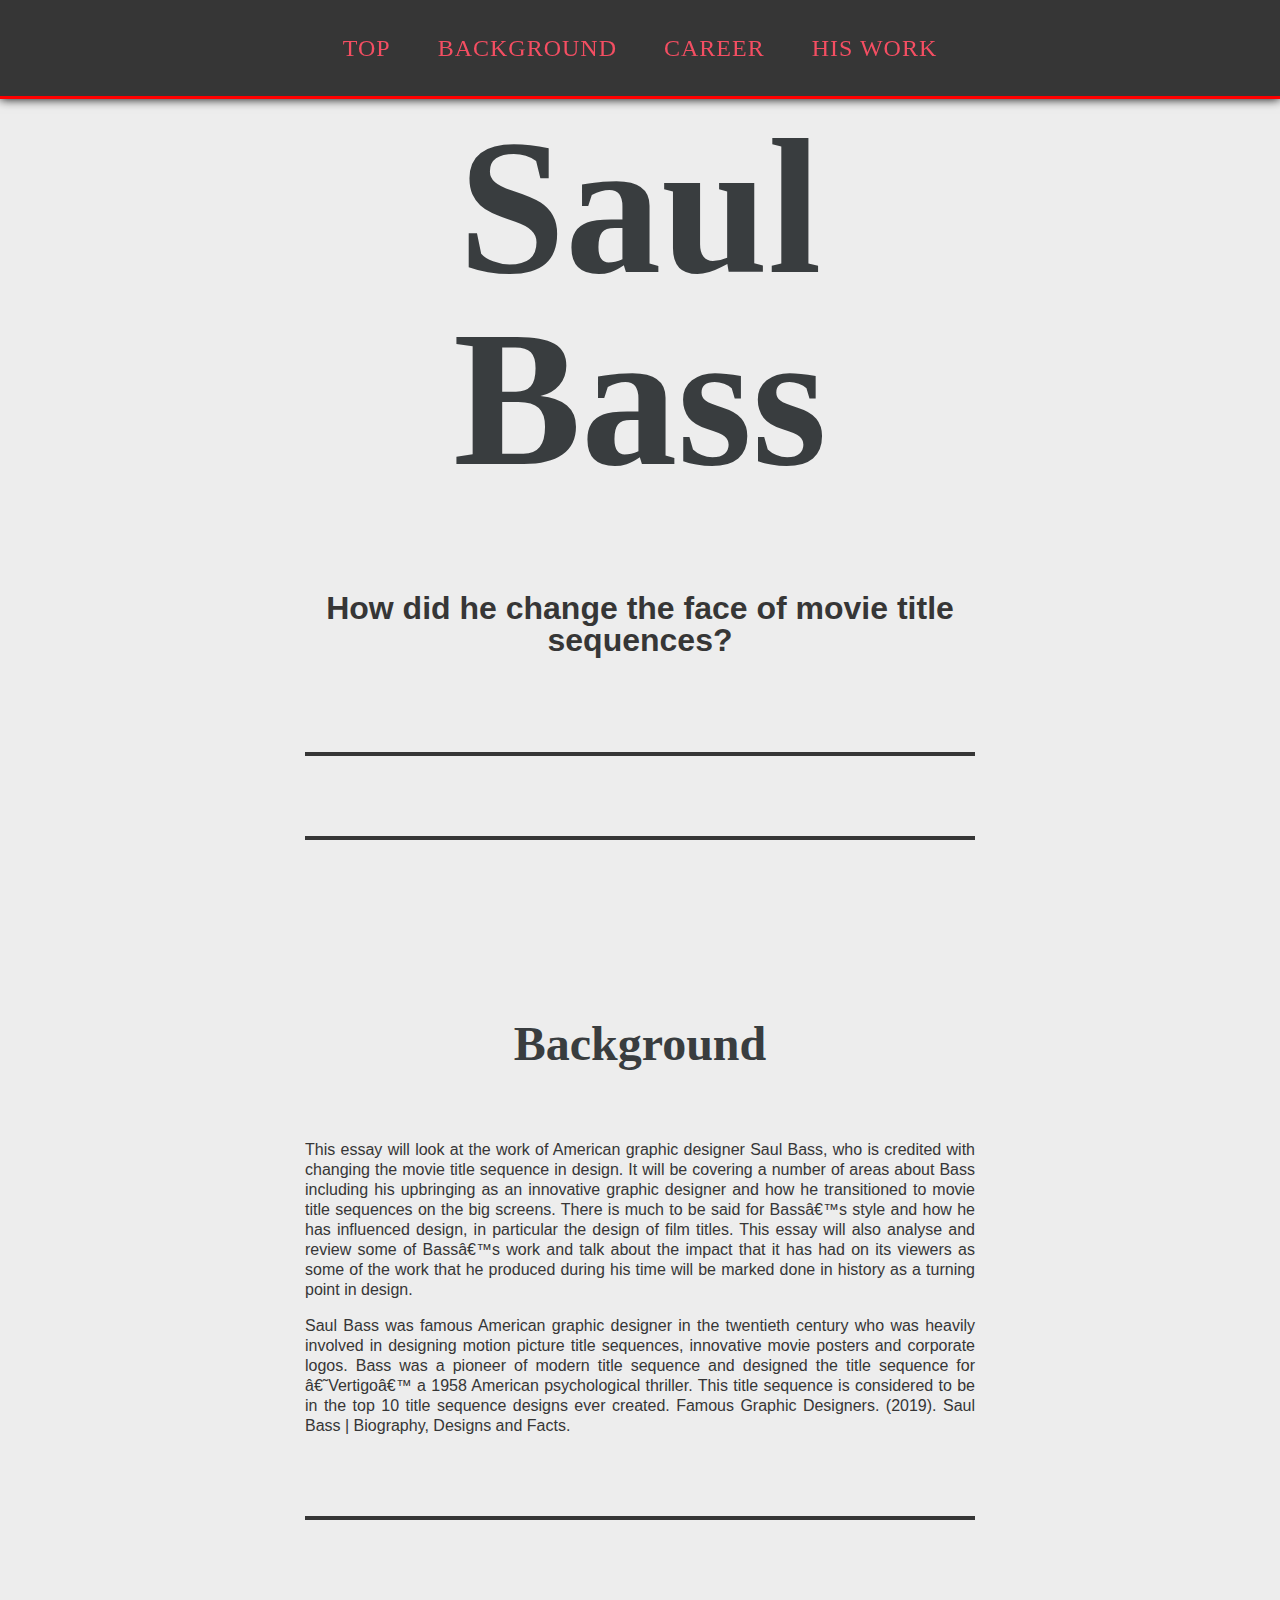
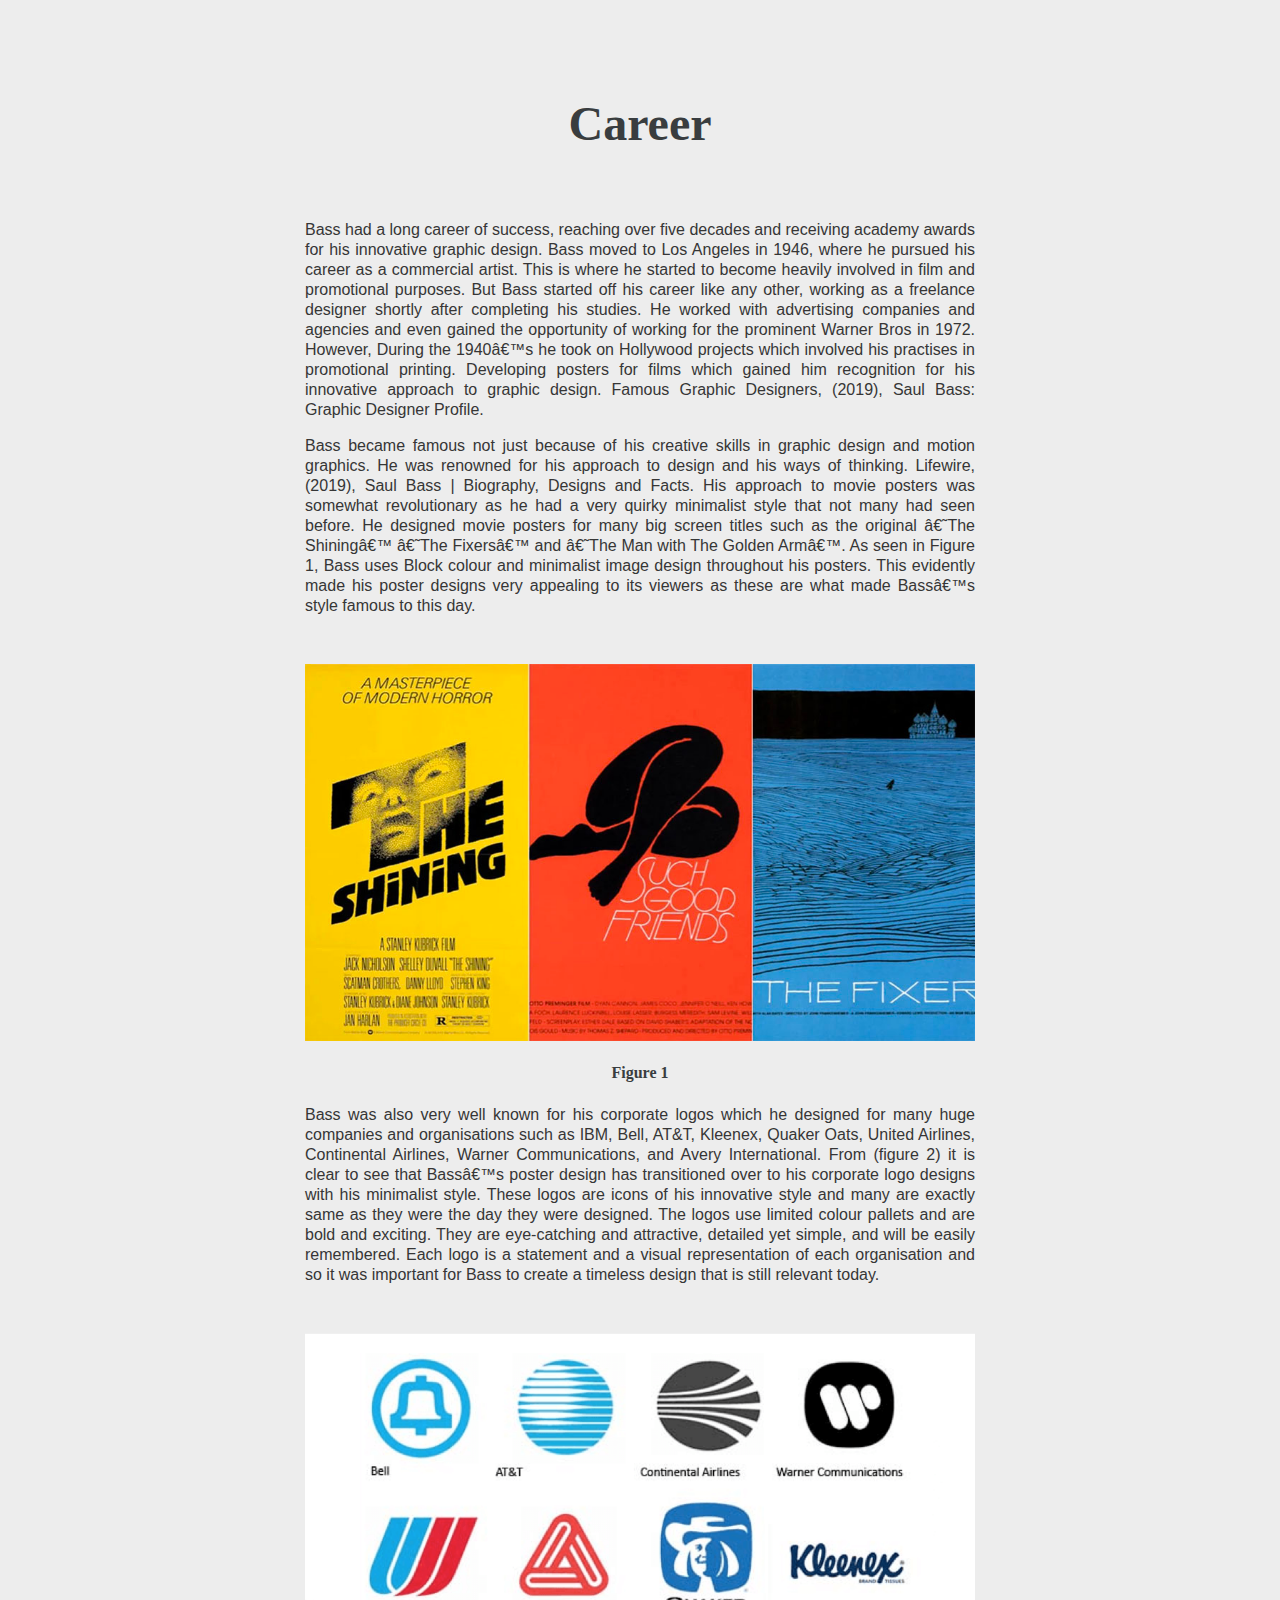
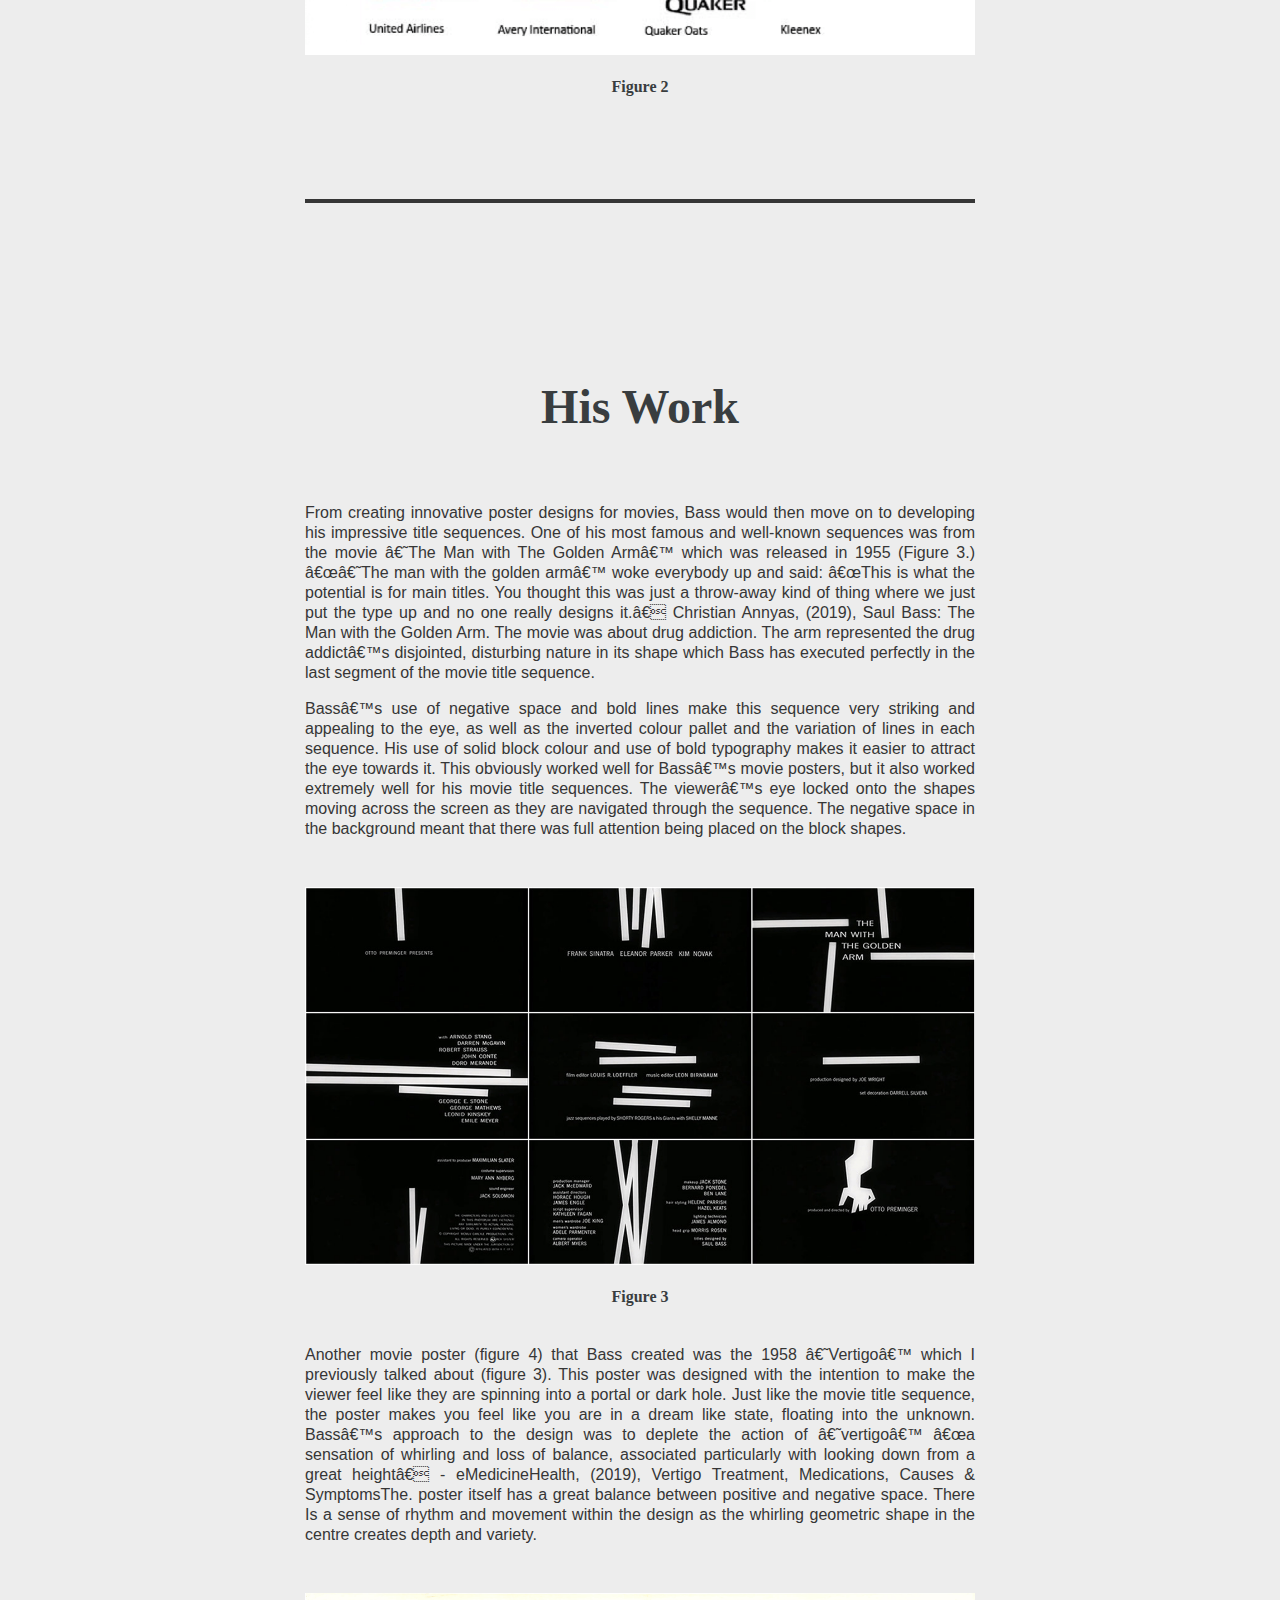
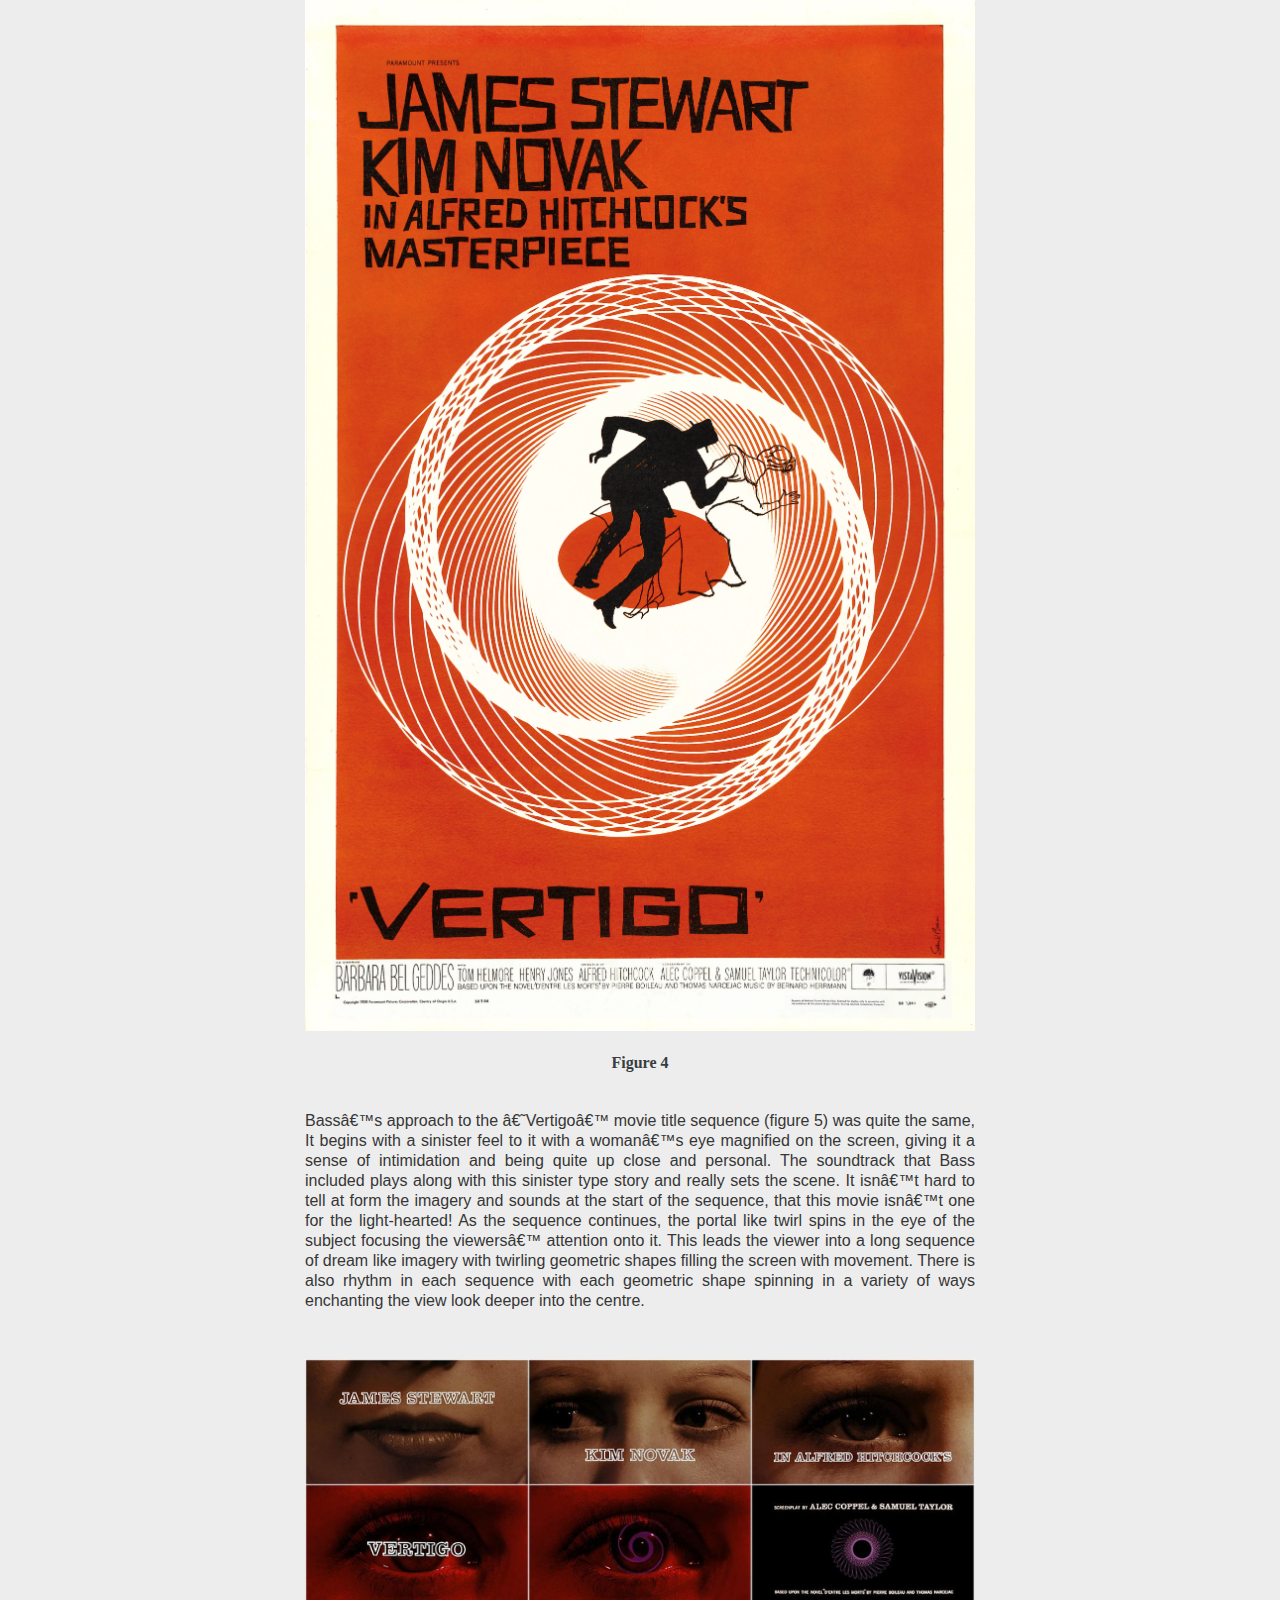
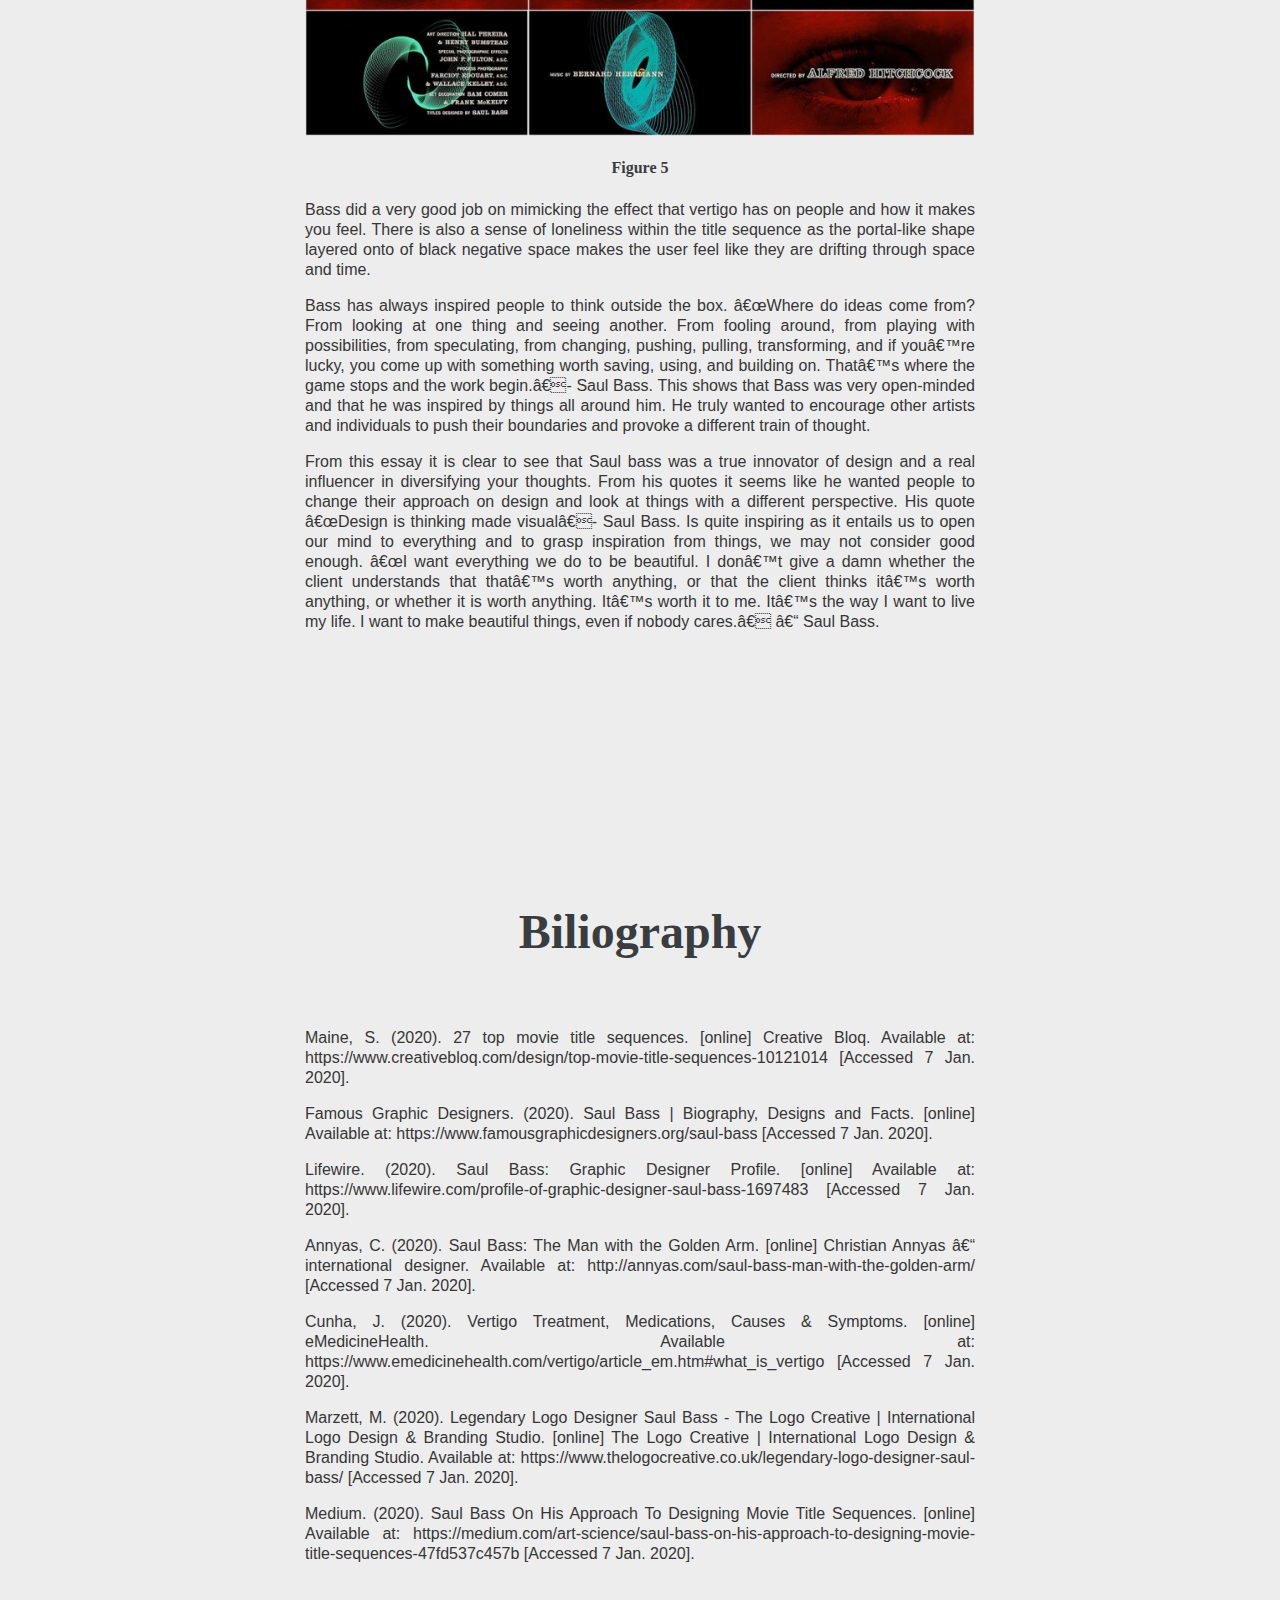
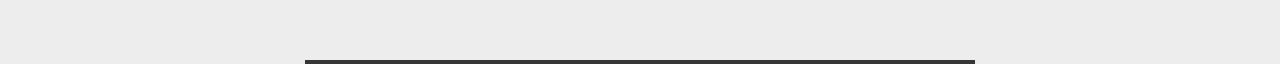
==== commit e21f1a4f: "Updated Essay content" ====
--- a/index.html
+++ b/index.html
@@ -28,7 +28,7 @@
 
           <section id="background">
             <h3 id="background">Background</h3>
-            <p>In this essay I will be taking a look at the courageous Saul Bass, the man who changed the movie title sequence and graphic design as we know it. I will be covering a number of areas about Bass including his upbringing as an innovative graphics designer and how he transitioned to movie title sequences on the big screens. There is much to be said for Bass’s style and how he as influenced designers across the globe to think like him and change their perspective on design. In this essay I will also analyse and review some of Bass’s work and talk about the impact that it has had on its viewers as some of the work that he produced during his time will be marked done in history as a turning point in design.</p>
+            <p>This essay will look at the work of American graphic designer Saul Bass, who is credited with changing the movie title sequence in design. It will be covering a number of areas about Bass including his upbringing as an innovative graphic designer and how he transitioned to movie title sequences on the big screens. There is much to be said for Bass’s style and how he has influenced design, in particular the design of film titles. This essay will also analyse and review some of Bass’s work and talk about the impact that it has had on its viewers as some of the work that he produced during his time will be marked done in history as a turning point in design.</p>
 <br>
             <p>Saul Bass was famous American graphic designer in the twentieth century who was heavily involved in designing motion picture title sequences, innovative movie posters and corporate logos. Bass was a pioneer of modern title sequence and designed the title sequence for ‘Vertigo’ a 1958 American psychological thriller. This title sequence is considered to be in the top 10 title sequence designs ever created. Famous Graphic Designers. (2019). Saul Bass | Biography, Designs and Facts.</p>
 
@@ -37,10 +37,10 @@
 <section id="career">
             <h3 id="career">Career</h3>
 
-<p>Bass had a long career of success, reaching over five decades and receiving academy awards for his innovative graphic designing. Bass moved to Los Angeles in 1946, where he pursued his career as a commercial artist. This is where he started to become heavily involved in film and promotional purposes. But Bass started off his career like any other, working as a freelance designer shortly after completing his studies. He worked with advertising companies and agencies and even gained the opportunity of working for the prominent Warner Bros in 1972. However, During the 1940’s he took on Hollywood projects which involved his practises in promotional printing. Developing posters for films which gained him recognition for his innovative approach to graphic design.  Famous Graphic Designers, (2019), Saul Bass: Graphic Designer Profile.
+<p>Bass had a long career of success, reaching over five decades and receiving academy awards for his innovative graphic design. Bass moved to Los Angeles in 1946, where he pursued his career as a commercial artist. This is where he started to become heavily involved in film and promotional purposes. But Bass started off his career like any other, working as a freelance designer shortly after completing his studies. He worked with advertising companies and agencies and even gained the opportunity of working for the prominent Warner Bros in 1972. However, During the 1940’s he took on Hollywood projects which involved his practises in promotional printing. Developing posters for films which gained him recognition for his innovative approach to graphic design.  Famous Graphic Designers, (2019), Saul Bass: Graphic Designer Profile.
 </p>
 <br>
-            <p>Bass became famous not just because of his creative skills in graphic design and motion graphics. He was renowned for his approach to design and his ways of thinking. Lifewire, (2019), Saul Bass | Biography, Designs and Facts. His approach to movie posters was somewhat revolutionary as he had a very quirky minimalist style that not many had seen before. He designed movie posters for many big screen titles such as the original ‘The Shining’ ‘The Fixers’ and ‘The Man with The Golden Arm’. As seen in Figure 1, Bass uses Block colour and minimalist image design throughout his posters. This evidently made his poster designs very appealing to its viewers as these are what made Bass’s style famous to this day. </p>
+            <p>Bass became famous not just because of his creative skills in graphic design and motion graphics. He was renowned for his approach to design and his ways of thinking. Lifewire, (2019), Saul Bass | Biography, Designs and Facts. His approach to movie posters was somewhat revolutionary as he had a very quirky minimalist style that not many had seen before. He designed movie posters for many big screen titles such as the original ‘The Shining’ ‘The Fixers’ and ‘The Man with The Golden Arm’. As seen in Figure 1, Bass uses Block colour and minimalist image design throughout his posters. This evidently made his poster designs very appealing to its viewers as these are what made Bass’s style famous to this day.  </p>
 <img src="images/picture-1.jpg" alt="Saul Bass Posters" >
             <h4>Figure 1</h4>
 
@@ -54,22 +54,23 @@
             <h3 id="his-work">His Work</h3>
            <p>From creating innovative poster designs for movies, Bass would then move on to developing his impressive title sequences. One of his most famous and well-known sequences was from the movie ‘The Man with The Golden Arm’ which was released in 1955 (Figure 3.) “‘The man with the golden arm’ woke everybody up and said: “This is what the potential is for main titles. You thought this was just a throw-away kind of thing where we just put the type up and no one really designs it.” Christian Annyas, (2019), Saul Bass: The Man with the Golden Arm. The movie was about drug addiction. The arm represented the drug addict’s disjointed, disturbing nature in its shape which Bass has executed perfectly in the last segment of the movie title sequence. </p>
 <br>
-           <p>Bass’s use of negative space and bold lines make this sequence very striking and appealing to the eye, as well as the inverted colour pallet and the variation of lines in each sequence. His use of solid block colour and use of bold typography makes it easier to attract the eye towards it. This obviously worked well for Bass’s movie posters, but it also worked extremely well for his movie title sequences. The viewer’s eye locked onto the shapes moving across the screen as they are navigated through the sequence. The negative space in the background meant that there was full attention being placed on the block shapes.  </p>
+           <p>Bass’s use of negative space and bold lines make this sequence very striking and appealing to the eye, as well as the inverted colour pallet and the variation of lines in each sequence. His use of solid block colour and use of bold typography makes it easier to attract the eye towards it. This obviously worked well for Bass’s movie posters, but it also worked extremely well for his movie title sequences. The viewer’s eye locked onto the shapes moving across the screen as they are navigated through the sequence. The negative space in the background meant that there was full attention being placed on the block shapes.    </p>
            <img src="images/picture-3.png" alt="Saul Bass logos" >
              <h4>Figure 3</h4>
 <br>
-           <p>Another movie poster that Bass created was the 1958 ‘Vertigo’ which I previously talked about (figure 3). This poster was designed with the intention to make the viewer feel like they are spinning into a portal or dark hole. Just like the movie title sequence, the poster makes you feel like you are in a dream like state, floating into the unknown. Bass’s approach to the design was to deplete the action of ‘vertigo’ “a sensation of whirling and loss of balance, associated particularly with looking down from a great height” - eMedicineHealth, (2019), Vertigo Treatment, Medications, Causes & SymptomsThe. poster itself has a great balance between positive and negative space. There Is a sense of rhythm and movement within the design as the whirling geometric shape in the centre creates depth and variety.</p>
+           <p>Another movie poster (figure 4) that Bass created was the 1958 ‘Vertigo’ which I previously talked about (figure 3). This poster was designed with the intention to make the viewer feel like they are spinning into a portal or dark hole. Just like the movie title sequence, the poster makes you feel like you are in a dream like state, floating into the unknown. Bass’s approach to the design was to deplete the action of ‘vertigo’ “a sensation of whirling and loss of balance, associated particularly with looking down from a great height” - eMedicineHealth, (2019), Vertigo Treatment, Medications, Causes & SymptomsThe. poster itself has a great balance between positive and negative space. There Is a sense of rhythm and movement within the design as the whirling geometric shape in the centre creates depth and variety.</p>
            <img src="images/picture-4.jpg" alt="Saul Bass logos" >
              <h4>Figure 4</h4>
            <br>
-           <p>Bass’s approach to the ‘Vertigo’ movie title sequence was quite the same, It begins with a sinister feel to it with a woman’s eye magnified on the screen, giving it a sense of intimidation and being quite up close and personal. The soundtrack that Bass included plays along with this sinister type story and really sets the scene. It isn’t hard to tell at form the imagery and sounds at the start of the sequence, that this movie isn’t one for the light-hearted! As the sequence continues, the portal like twirl spins in the eye of the subject focusing the viewers’ attention onto it. This leads the viewer into a long sequence of dream like imagery with twirling geometric shapes filling the screen with movement. There is also rhythm in each sequence with each geometric shape spinning in a variety of ways enchanting the view look deeper into the centre.</p>
+           <p>Bass’s approach to the ‘Vertigo’ movie title sequence (figure 5) was quite the same, It begins with a sinister feel to it with a woman’s eye magnified on the screen, giving it a sense of intimidation and being quite up close and personal. The soundtrack that Bass included plays along with this sinister type story and really sets the scene. It isn’t hard to tell at form the imagery and sounds at the start of the sequence, that this movie isn’t one for the light-hearted! As the sequence continues, the portal like twirl spins in the eye of the subject focusing the viewers’ attention onto it. This leads the viewer into a long sequence of dream like imagery with twirling geometric shapes filling the screen with movement. There is also rhythm in each sequence with each geometric shape spinning in a variety of ways enchanting the view look deeper into the centre.</p>
            <img src="images/picture-5.jpg" alt="Saul Bass logos" >
              <h4>Figure 5</h4>
            <p>Bass did a very good job on mimicking the effect that vertigo has on people and how it makes you feel. There is also a sense of loneliness within the title sequence as the portal-like shape layered onto of black negative space makes the user feel like they are drifting through space and time. </p>
            <br>
-           <p>Bass has always inspired people to think outside the box. <i>“Where do ideas come from? From looking at one thing and seeing another. From fooling around, from playing with possibilities, from speculating, from changing, pushing, pulling, transforming, and if you’re lucky, you come up with something worth saving, using, and building on. That’s where the game stops and the work begin.”</i>- Saul Bass. This shows that Bass was very open-minded and that he was inspired by things all around him. He truly wanted to encourage other artists and individuals to push their boundaries and provoke a different train of thought.</p>
+           <p>Bass has always inspired people to think outside the box. “Where do ideas come from? From looking at one thing and seeing another. From fooling around, from playing with possibilities, from speculating, from changing, pushing, pulling, transforming, and if you’re lucky, you come up with something worth saving, using, and building on. That’s where the game stops and the work begin.”- Saul Bass. This shows that Bass was very open-minded and that he was inspired by things all around him. He truly wanted to encourage other artists and individuals to push their boundaries and provoke a different train of thought.  </p>
            <br>
-           <p>From my essay it is clear to see that Saul bass was a true innovator of design and a real influencer in diversifying your thoughts. From his quotes it seems like he wanted people to change their approach on design and look at things with a different perspective. His quote “Design is thinking made visual”- Saul Bass. Is quite inspiring as it entails us to open our mind to everything and to grasp inspiration from things, we may not consider good enough. “I want everything we do to be beautiful. I don’t give a damn whether the client understands that that’s worth anything, or that the client thinks it’s worth anything, or whether it is worth anything. It’s worth it to me. It’s the way I want to live my life. I want to make beautiful things, even if nobody cares.” – Saul Bass. </p>
+           <p>From this essay it is clear to see that Saul bass was a true innovator of design and a real influencer in diversifying your thoughts. From his quotes it seems like he wanted people to change their approach on design and look at things with a different perspective. His quote “Design is thinking made visual”- Saul Bass. Is quite inspiring as it entails us to open our mind to everything and to grasp inspiration from things, we may not consider good enough. “I want everything we do to be beautiful. I don’t give a damn whether the client understands that that’s worth anything, or that the client thinks it’s worth anything, or whether it is worth anything. It’s worth it to me. It’s the way I want to live my life. I want to make beautiful things, even if nobody cares.” – Saul Bass.
+           </p>
          <br>
          </section>
          <section>
